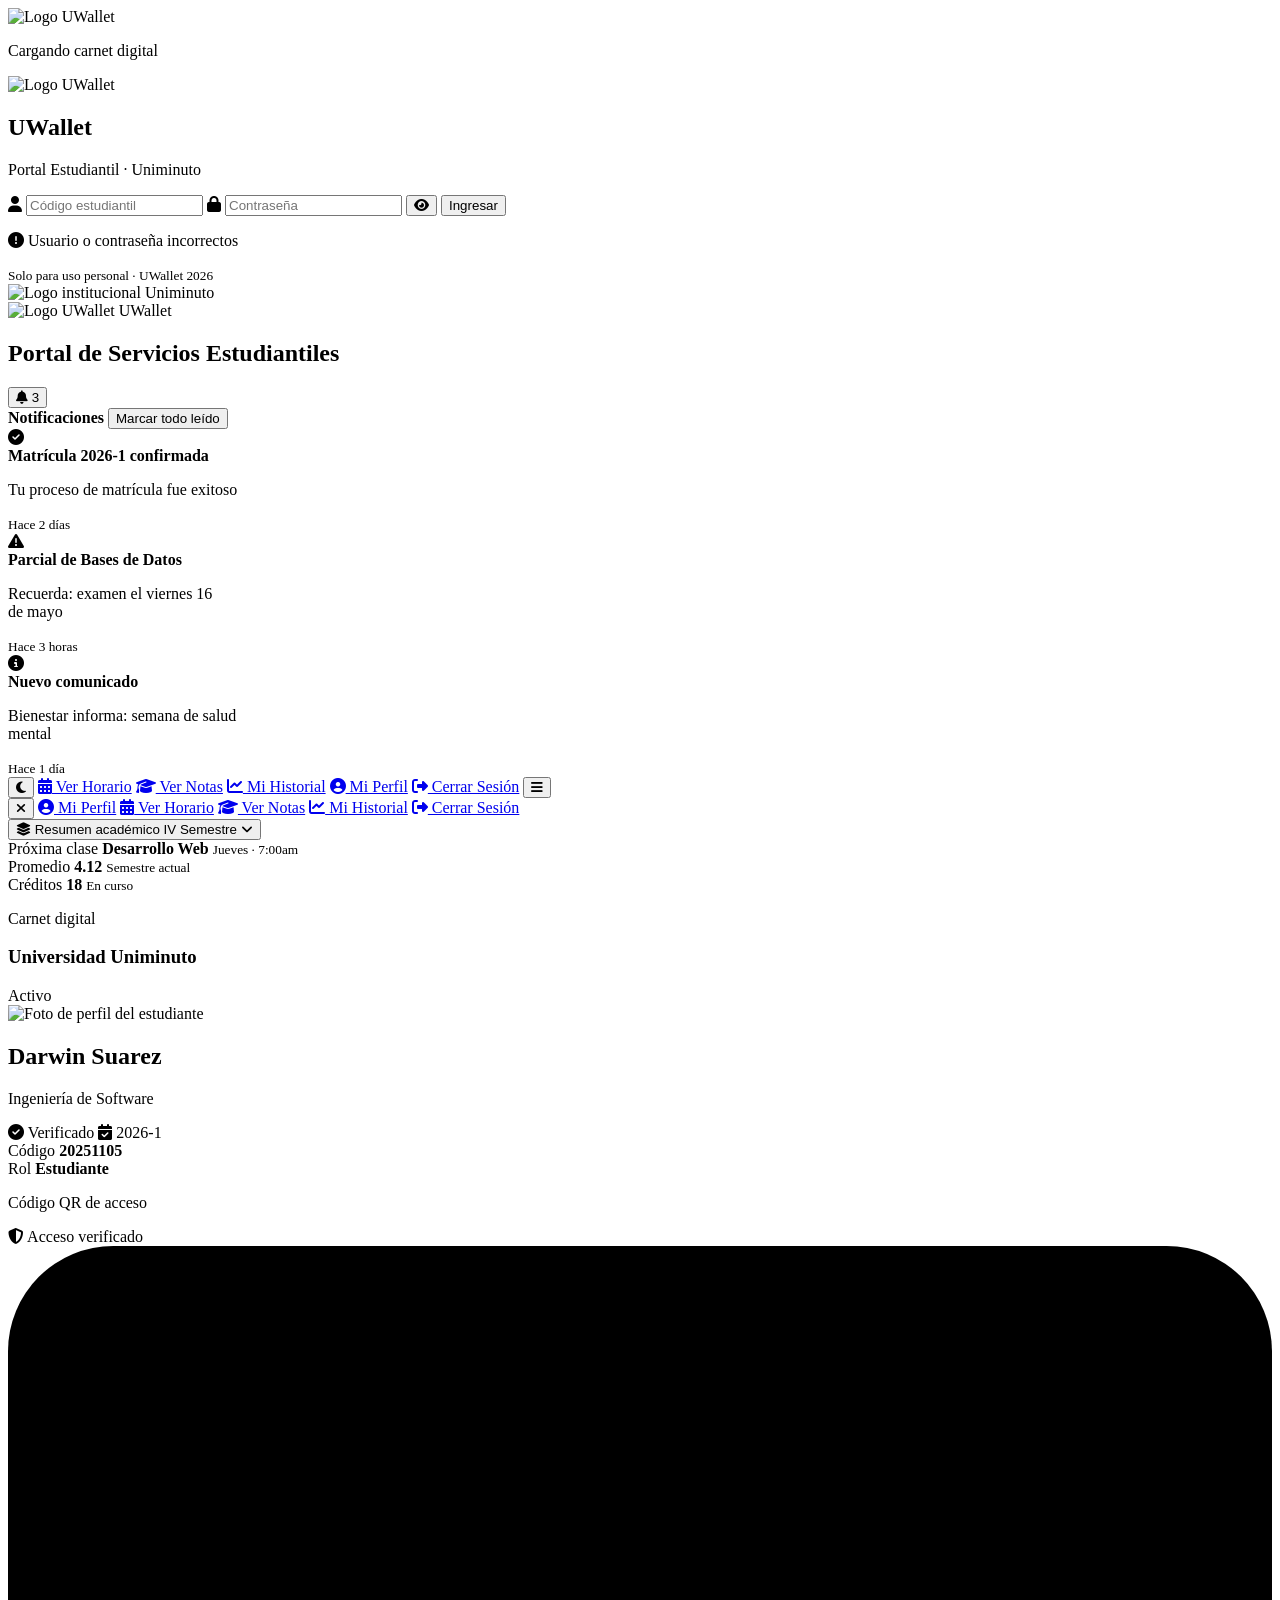
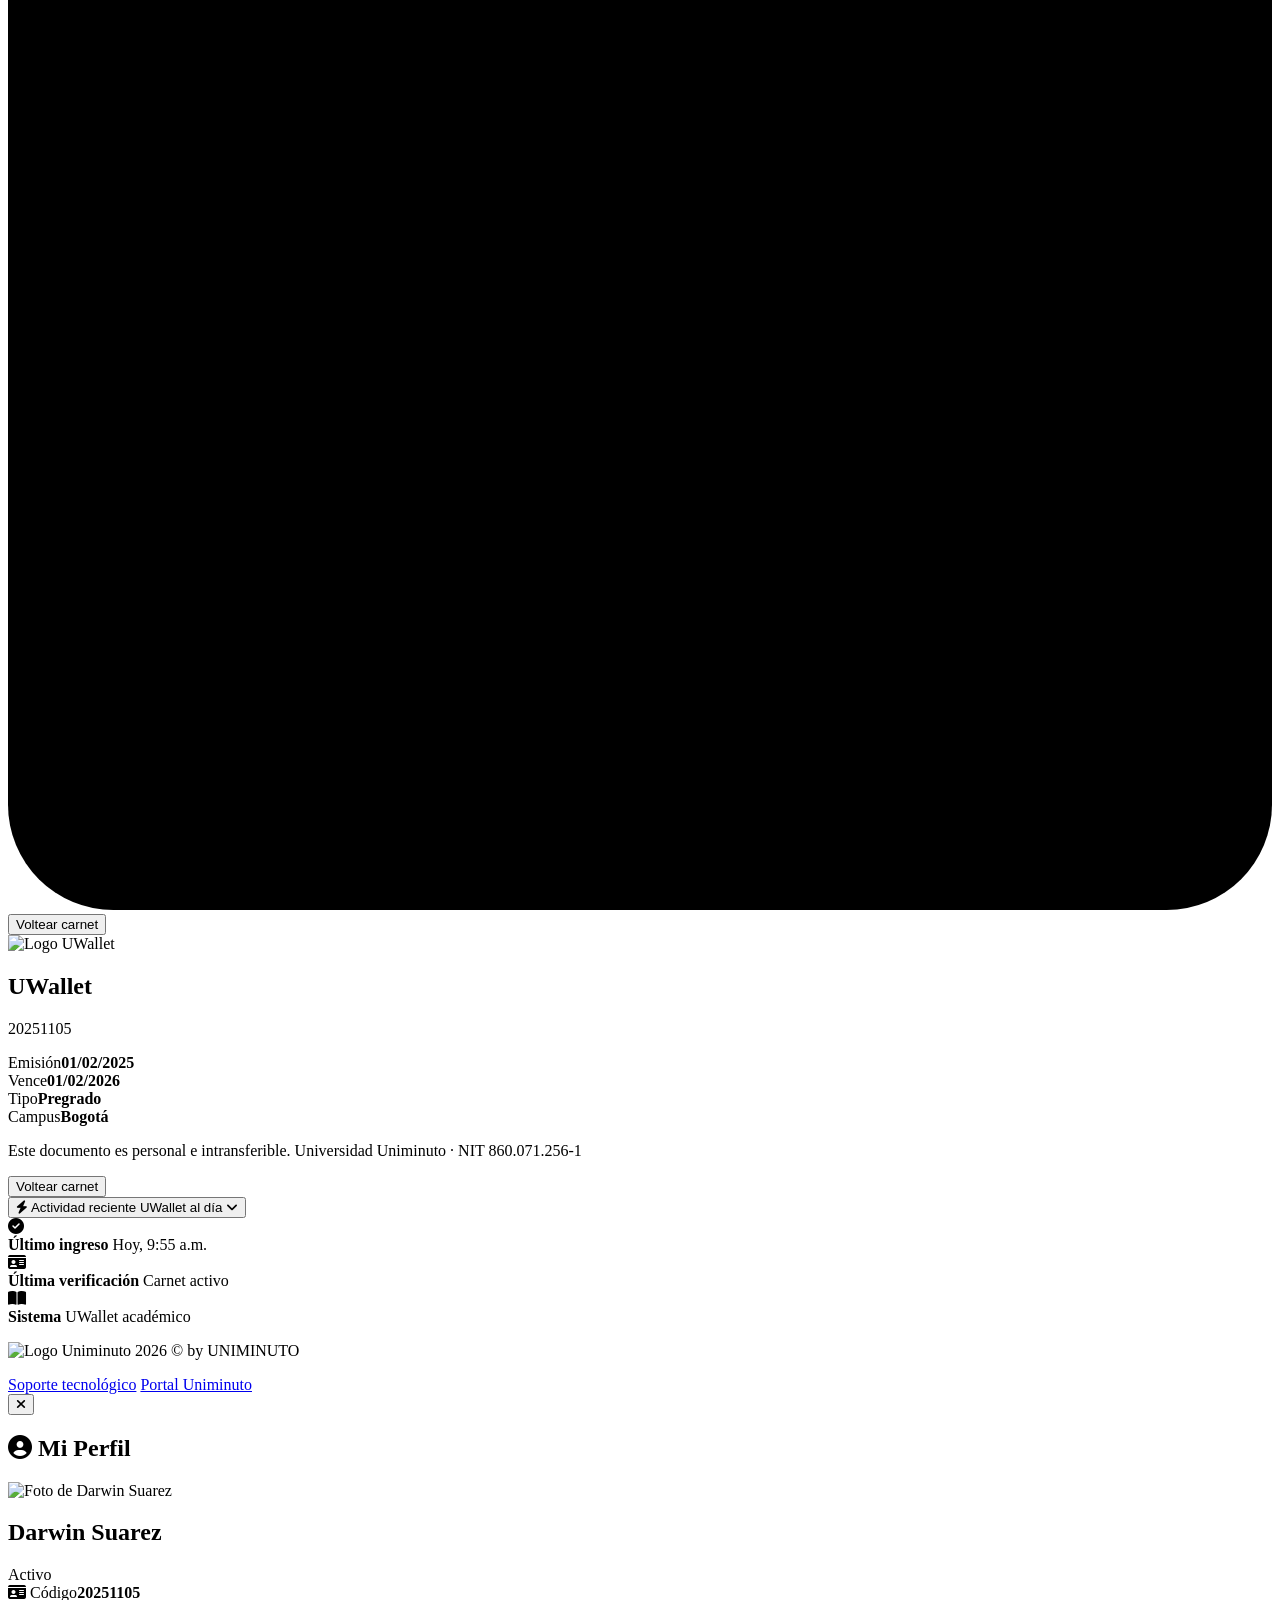
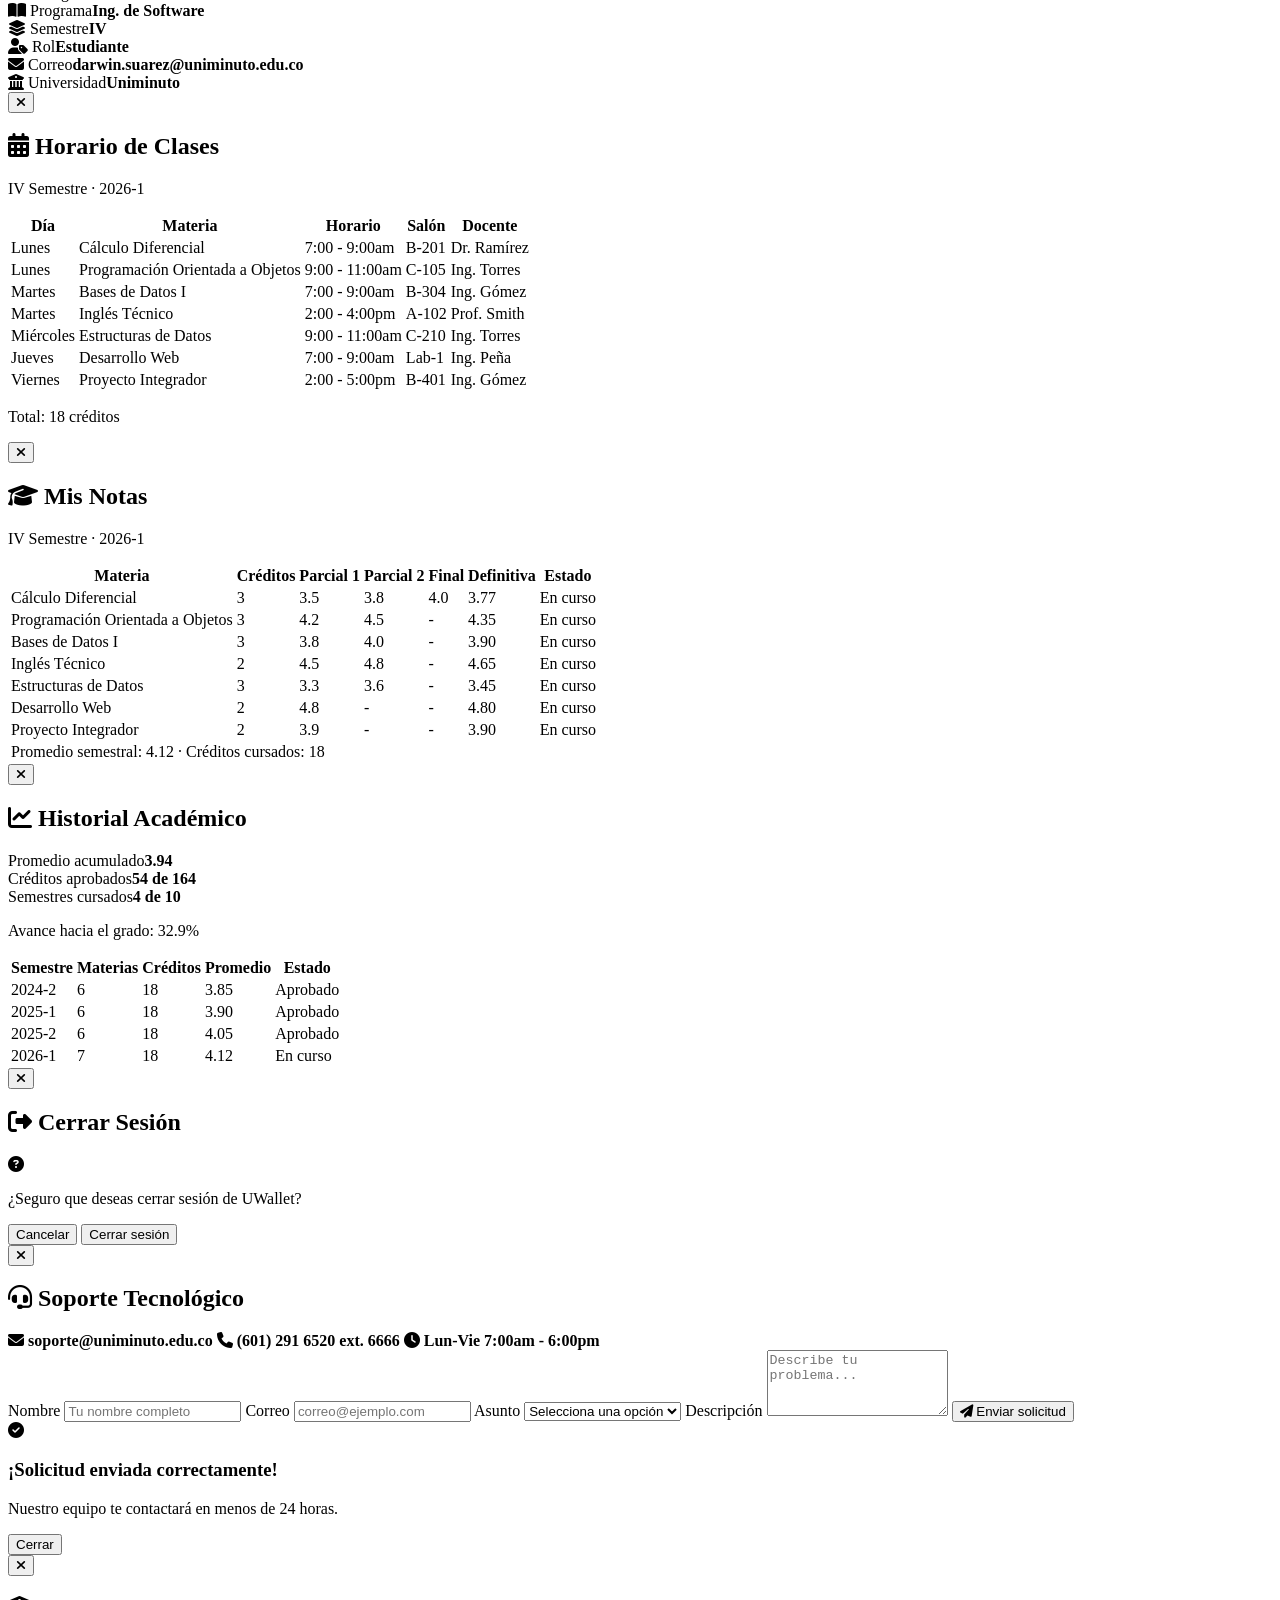
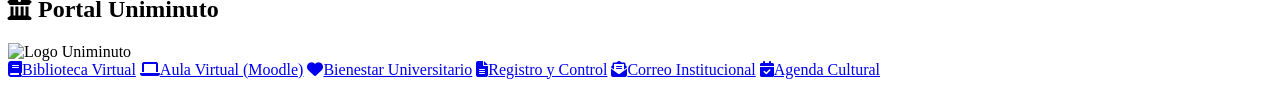
==== index.html @ 3188ff3c "Mover index.html a la raíz" ====
﻿<!DOCTYPE html>
<html lang="es">
<head>
  <meta charset="UTF-8">
  <meta name="viewport" content="width=device-width, initial-scale=1.0">
  <title>UWallet - Carnet Digital</title>

  <!-- Iconos del proyecto -->
  <link rel="stylesheet" href="https://cdnjs.cloudflare.com/ajax/libs/font-awesome/6.5.0/css/all.min.css">

  <!-- Estilos principales -->
  <link rel="stylesheet" href="style.css">
</head>
<body>
  <!-- Loader inicial -->
  <div id="loader" class="loader" aria-live="polite">
    <div class="loader__contenido">
      <img src="imagen/logo-u.svg" alt="Logo UWallet" class="loader__logo">
      <p>Cargando carnet digital</p>
      <span class="loader__linea"></span>
    </div>
  </div>

  <!-- Login -->
  <section id="login" class="login" aria-label="Inicio de sesión">
    <form id="formLogin" class="login__tarjeta">
      <div class="login__marca">
        <img src="imagen/logo-u.svg" alt="Logo UWallet">
        <h1>UWallet</h1>
        <p>Portal Estudiantil · Uniminuto</p>
      </div>

      <label class="campo-login" for="usuarioLogin">
        <i class="fa-solid fa-user" aria-hidden="true"></i>
        <input id="usuarioLogin" type="text" placeholder="Código estudiantil" autocomplete="username" inputmode="numeric" required>
      </label>

      <label class="campo-login" for="passwordLogin">
        <i class="fa-solid fa-lock" aria-hidden="true"></i>
        <input id="passwordLogin" type="password" placeholder="Contraseña" autocomplete="current-password" required>
        <button id="togglePassword" class="campo-login__toggle" type="button" aria-label="Mostrar contraseña">
          <i class="fa-solid fa-eye" aria-hidden="true"></i>
        </button>
      </label>

      <button class="boton" type="submit">Ingresar</button>

      <p id="mensajeLogin" class="login__error">
        <i class="fa-solid fa-circle-exclamation" aria-hidden="true"></i>
        Usuario o contraseña incorrectos
      </p>

      <small>Solo para uso personal · UWallet 2026</small>
    </form>
  </section>

  <!-- Header institucional -->
  <header class="header-institucional">
    <div class="header-institucional__logo">
      <img src="imagen/logo-uniminuto.svg" alt="Logo institucional Uniminuto">
    </div>

    <div class="header-institucional__contenido">
      <div class="header-app" aria-label="UWallet">
        <img src="imagen/logo-u.svg" alt="Logo UWallet">
        <span>UWallet</span>
      </div>

      <h2>Portal de Servicios Estudiantiles</h2>

      <nav class="header-institucional__nav" aria-label="Navegación principal">
        <div class="notif">
          <button id="btnNotificaciones" class="header-icono" type="button" aria-label="Ver notificaciones" aria-controls="notifDropdown" aria-expanded="false">
            <i class="fa-solid fa-bell" aria-hidden="true"></i>
            <span id="badgeNotificaciones" class="notif-badge">3</span>
          </button>

          <div id="notifDropdown" class="notif-dropdown" aria-label="Notificaciones">
            <div class="notif-dropdown__header">
              <strong>Notificaciones</strong>
              <button id="marcarLeidas" type="button">Marcar todo leído</button>
            </div>

            <div class="notif-lista">
              <article class="notif-item notif-item--exito">
                <i class="fa-solid fa-circle-check" aria-hidden="true"></i>
                <div>
                  <strong>Matrícula 2026-1 confirmada</strong>
                  <p>Tu proceso de matrícula fue exitoso</p>
                  <small>Hace 2 días</small>
                </div>
              </article>

              <article class="notif-item notif-item--alerta">
                <i class="fa-solid fa-triangle-exclamation" aria-hidden="true"></i>
                <div>
                  <strong>Parcial de Bases de Datos</strong>
                  <p>Recuerda: examen el viernes 16 <br> de mayo</p>
                  <small>Hace 3 horas</small>
                </div>
              </article>

              <article class="notif-item notif-item--info">
                <i class="fa-solid fa-circle-info" aria-hidden="true"></i>
                <div>
                  <strong>Nuevo comunicado</strong>
                  <p>Bienestar informa: semana de salud <br> mental</p>
                  <small>Hace 1 día</small>
                </div>
              </article>
            </div>
          </div>
        </div>

        <button id="toggleTema" class="header-icono" type="button" aria-label="Cambiar tema">
          <i class="fa-solid fa-moon" aria-hidden="true"></i>
        </button>

        <a href="#" class="nav-accion" data-modal="modal-horario"><i class="fa-solid fa-calendar-days"></i> Ver Horario</a>
        <a href="#" class="nav-accion" data-modal="modal-notas"><i class="fa-solid fa-graduation-cap"></i> Ver Notas</a>
        <a href="#" class="nav-accion" data-modal="modal-historial"><i class="fa-solid fa-chart-line"></i> Mi Historial</a>
        <a href="#" id="abrirPerfil"><i class="fa-solid fa-circle-user"></i> Mi Perfil</a>
        <a href="#" id="abrirLogout"><i class="fa-solid fa-right-from-bracket"></i> Cerrar Sesión</a>

        <button id="abrirDrawer" class="header-icono header-menu" type="button" aria-label="Abrir menú" aria-controls="drawer" aria-expanded="false">
          <i class="fa-solid fa-bars" aria-hidden="true"></i>
        </button>
      </nav>
    </div>
  </header>

  <!-- Menú lateral móvil -->
  <div id="drawerOverlay" class="drawer-overlay"></div>
  <aside id="drawer" class="drawer" aria-label="Menú móvil">
    <button id="cerrarDrawer" class="drawer__cerrar" type="button" aria-label="Cerrar menú">
      <i class="fa-solid fa-xmark" aria-hidden="true"></i>
    </button>
    <a href="#" id="drawerPerfil"><i class="fa-solid fa-circle-user"></i> Mi Perfil</a>
    <a href="#" class="nav-accion" data-modal="modal-horario"><i class="fa-solid fa-calendar-days"></i> Ver Horario</a>
    <a href="#" class="nav-accion" data-modal="modal-notas"><i class="fa-solid fa-graduation-cap"></i> Ver Notas</a>
    <a href="#" class="nav-accion" data-modal="modal-historial"><i class="fa-solid fa-chart-line"></i> Mi Historial</a>
    <a href="#" id="drawerLogout"><i class="fa-solid fa-right-from-bracket"></i> Cerrar Sesión</a>
  </aside>

  <!-- Contenido principal -->
  <main class="pantalla">
    <section class="portal-estudiante" aria-label="Resumen del portal estudiantil">
      <aside class="panel-estudiante panel-estudiante--izquierdo panel-estudiante--plegable" aria-label="Resumen académico" data-panel-mobile>
        <button class="panel-estudiante__toggle" type="button" aria-expanded="false" aria-controls="panelResumenContenido" data-panel-toggle>
          <span class="panel-estudiante__encabezado panel-estudiante__encabezado--compacto">
            <span class="panel-estudiante__icono"><i class="fa-solid fa-layer-group"></i></span>
            <span class="panel-estudiante__titulos">
              <span class="panel-estudiante__eyebrow">Resumen académico</span>
              <span class="panel-estudiante__title">IV Semestre</span>
            </span>
          </span>
          <span class="panel-estudiante__chevron" aria-hidden="true"><i class="fa-solid fa-angle-down"></i></span>
        </button>

        <div id="panelResumenContenido" class="panel-estudiante__contenido" data-panel-content>
          <div class="dashboard-metricas dashboard-metricas--movil">
            <article class="dashboard-card">
              <div class="dashboard-card__contenido">
                <span>Próxima clase</span>
                <strong>Desarrollo Web</strong>
                <small>Jueves · 7:00am</small>
              </div>
            </article>

            <article class="dashboard-card">
              <div class="dashboard-card__contenido">
                <span>Promedio</span>
                <strong>4.12</strong>
                <small>Semestre actual</small>
              </div>
            </article>

            <article class="dashboard-card">
              <div class="dashboard-card__contenido">
                <span>Créditos</span>
                <strong>18</strong>
                <small>En curso</small>
              </div>
            </article>
          </div>
        </div>
      </aside>

      <div class="carnet-flip">
        <div id="carnetInner" class="carnet-flip__inner">
          <!-- Frente del carnet -->
          <section class="carnet carnet--frente" aria-label="Carnet digital frente">
            <div class="carnet__encabezado">
              <div>
                <p class="carnet__etiqueta">Carnet digital</p>
                <h1>Universidad Uniminuto</h1>
              </div>
              <span class="carnet__estado">Activo</span>
            </div>

            <div class="perfil">
              <img src="imagen/fotoPerfil.jpeg" alt="Foto de perfil del estudiante" class="perfil__foto">
              <div class="perfil__datos">
                <h2 id="nombreEstudiante">Darwin Suarez</h2>
                <p id="programaEstudiante">Ingeniería de Software</p>
              </div>
            </div>

            <div class="chips-estado" aria-label="Estado del estudiante">
              <span><i class="fa-solid fa-circle-check"></i> Verificado</span>
              <span><i class="fa-solid fa-calendar-check"></i> 2026-1</span>
            </div>

            <div class="datos">
              <div class="dato">
                <span>Código</span>
                <strong id="codigoEstudiante">20251105</strong>
              </div>
              <div class="dato">
                <span>Rol</span>
                <strong>Estudiante</strong>
              </div>
            </div>

            <div class="qr">
              <div class="qr__encabezado">
                <p>Código QR de acceso</p>
                <span><i class="fa-solid fa-shield-halved"></i> Acceso verificado</span>
              </div>
              <a class="qr-link" href="validacion.html?codigo=20251105" aria-label="Abrir validación simulada del carnet">
                <svg class="qr-svg" viewBox="0 0 120 120" role="img" aria-label="Código QR de validación simulada">
                  <rect width="120" height="120" rx="10"></rect>
                  <path d="M14 14h30v30H14zM20 20v18h18V20zM76 14h30v30H76zM82 20v18h18V20zM14 76h30v30H14zM20 82v18h18V82z"></path>
                  <path d="M54 16h8v8h-8zM66 16h6v14h-6zM54 30h18v6H54zM50 44h8v12h-8zM64 44h8v8h-8zM80 52h8v10h-8zM94 52h12v8H94zM50 64h14v8H50zM70 62h8v18h-8zM84 68h22v8H84zM52 82h8v24h-8zM64 84h12v8H64zM82 84h8v22h-8zM94 84h12v8H94zM96 98h10v8H96z"></path>
                  <path d="M28 52h8v8h-8zM16 58h10v8H16zM38 62h8v8h-8zM56 56h8v6h-8zM66 54h8v6h-8zM90 36h8v8h-8zM102 36h4v8h-4z"></path>
                </svg>
              </a>
            </div>

            <button class="boton-flip" type="button" data-voltear-carnet>Voltear carnet</button>
          </section>

          <!-- Reverso del carnet -->
          <section class="carnet carnet--reverso" aria-label="Carnet digital reverso">
            <div class="reverso-marca">
              <img src="imagen/logo-u.svg" alt="Logo UWallet">
              <h2>UWallet</h2>
            </div>

            <div class="separador"></div>

            <div id="codigoBarras" class="codigo-barras" aria-hidden="true"></div>
            <p class="codigo-barras__numero">20251105</p>

            <div class="datos datos-reverso">
              <div class="dato"><span>Emisión</span><strong>01/02/2025</strong></div>
              <div class="dato"><span>Vence</span><strong>01/02/2026</strong></div>
              <div class="dato"><span>Tipo</span><strong>Pregrado</strong></div>
              <div class="dato"><span>Campus</span><strong>Bogotá</strong></div>
            </div>

            <p class="texto-legal">
              Este documento es personal e intransferible. Universidad Uniminuto · NIT 860.071.256-1
            </p>

            <button class="boton-flip" type="button" data-voltear-carnet>Voltear carnet</button>
          </section>
        </div>
      </div>

      <aside class="panel-estudiante panel-estudiante--derecho panel-estudiante--plegable" aria-label="Actividad reciente" data-panel-mobile>
        <button class="panel-estudiante__toggle" type="button" aria-expanded="false" aria-controls="panelActividadContenido" data-panel-toggle>
          <span class="panel-estudiante__encabezado panel-estudiante__encabezado--compacto">
            <span class="panel-estudiante__icono"><i class="fa-solid fa-bolt"></i></span>
            <span class="panel-estudiante__titulos">
              <span class="panel-estudiante__eyebrow">Actividad reciente</span>
              <span class="panel-estudiante__title">UWallet al día</span>
            </span>
          </span>
          <span class="panel-estudiante__chevron" aria-hidden="true"><i class="fa-solid fa-angle-down"></i></span>
        </button>

        <div id="panelActividadContenido" class="panel-estudiante__contenido" data-panel-content>
          <div class="actividad-lista actividad-lista--movil">
            <article class="actividad-item">
              <i class="fa-solid fa-circle-check"></i>
              <div class="actividad-item__contenido">
                <strong>Último ingreso</strong>
                <span>Hoy, 9:55 a.m.</span>
              </div>
            </article>

            <article class="actividad-item">
              <i class="fa-solid fa-id-card"></i>
              <div class="actividad-item__contenido">
                <strong>Última verificación</strong>
                <span>Carnet activo</span>
              </div>
            </article>

            <article class="actividad-item">
              <i class="fa-solid fa-book-open"></i>
              <div class="actividad-item__contenido">
                <strong>Sistema</strong>
                <span>UWallet académico</span>
              </div>
            </article>
          </div>
        </div>
      </aside>
    </section>
  </main>

  <!-- Footer institucional -->
  <footer class="footer-institucional">
    <div class="footer-institucional__contenido">
      <p class="footer-marca">
        <img src="imagen/logo-uniminuto.svg" alt="Logo Uniminuto">
        <span>2026 &copy; by UNIMINUTO</span>
      </p>

      <nav class="footer-institucional__enlaces" aria-label="Enlaces institucionales">
        <a href="#" id="abrirSoporte">Soporte tecnológico</a>
        <a href="#" id="abrirPortal">Portal Uniminuto</a>
      </nav>
    </div>
  </footer>

  <!-- Overlay único para modales -->
  <div id="overlay" class="overlay"></div>

  <!-- Modales -->
  <section id="modal-perfil" class="modal">
    <button class="modal__cerrar" type="button" data-cerrar-modal><i class="fa-solid fa-xmark"></i></button>
    <h2 class="modal__titulo"><i class="fa-solid fa-circle-user"></i> Mi Perfil</h2>

    <div class="perfil-modal-final">
      <img src="imagen/fotoPerfil.jpeg" alt="Foto de Darwin Suarez">
      <h2>Darwin Suarez</h2>
      <span class="carnet__estado">Activo</span>
    </div>

    <div class="separador"></div>

    <div class="perfil-grid">
      <div class="dato"><span><i class="fa-solid fa-id-card"></i> Código</span><strong>20251105</strong></div>
      <div class="dato"><span><i class="fa-solid fa-book-open"></i> Programa</span><strong>Ing. de Software</strong></div>
      <div class="dato"><span><i class="fa-solid fa-layer-group"></i> Semestre</span><strong>IV</strong></div>
      <div class="dato"><span><i class="fa-solid fa-user-tag"></i> Rol</span><strong>Estudiante</strong></div>
      <div class="dato dato--ancho"><span><i class="fa-solid fa-envelope"></i> Correo</span><strong>darwin.suarez@uniminuto.edu.co</strong></div>
      <div class="dato dato--ancho"><span><i class="fa-solid fa-building-columns"></i> Universidad</span><strong>Uniminuto</strong></div>
    </div>
  </section>

  <section id="modal-horario" class="modal modal--grande">
    <button class="modal__cerrar" type="button" data-cerrar-modal><i class="fa-solid fa-xmark"></i></button>
    <h2 class="modal__titulo"><i class="fa-solid fa-calendar-days"></i> Horario de Clases</h2>
    <p class="modal-subtitulo">IV Semestre · 2026-1</p>

    <div class="tabla-responsive">
      <table class="tabla-portal">
        <thead>
          <tr><th>Día</th><th>Materia</th><th>Horario</th><th>Salón</th><th>Docente</th></tr>
        </thead>
        <tbody>
          <tr><td>Lunes</td><td>Cálculo Diferencial</td><td>7:00 - 9:00am</td><td>B-201</td><td>Dr. Ramírez</td></tr>
          <tr><td>Lunes</td><td>Programación Orientada a Objetos</td><td>9:00 - 11:00am</td><td>C-105</td><td>Ing. Torres</td></tr>
          <tr><td>Martes</td><td>Bases de Datos I</td><td>7:00 - 9:00am</td><td>B-304</td><td>Ing. Gómez</td></tr>
          <tr><td>Martes</td><td>Inglés Técnico</td><td>2:00 - 4:00pm</td><td>A-102</td><td>Prof. Smith</td></tr>
          <tr><td>Miércoles</td><td>Estructuras de Datos</td><td>9:00 - 11:00am</td><td>C-210</td><td>Ing. Torres</td></tr>
          <tr><td>Jueves</td><td>Desarrollo Web</td><td>7:00 - 9:00am</td><td>Lab-1</td><td>Ing. Peña</td></tr>
          <tr><td>Viernes</td><td>Proyecto Integrador</td><td>2:00 - 5:00pm</td><td>B-401</td><td>Ing. Gómez</td></tr>
        </tbody>
      </table>
    </div>

    <p class="total-creditos">Total: 18 créditos</p>
  </section>

  <section id="modal-notas" class="modal modal--grande">
    <button class="modal__cerrar" type="button" data-cerrar-modal><i class="fa-solid fa-xmark"></i></button>
    <h2 class="modal__titulo"><i class="fa-solid fa-graduation-cap"></i> Mis Notas</h2>
    <p class="modal-subtitulo">IV Semestre · 2026-1</p>

    <div class="tabla-responsive">
      <table class="tabla-portal tabla -notas">
        <thead>
          <tr><th>Materia</th><th>Créditos</th><th>Parcial 1</th><th>Parcial 2</th><th>Final</th><th>Definitiva</th><th>Estado</th></tr>
        </thead>
        <tbody>
          <tr><td>Cálculo Diferencial</td><td>3</td><td class="nota">3.5</td><td class="nota">3.8</td><td class="nota">4.0</td><td class="nota">3.77</td><td><span class="estado estado--en-curso">En curso</span></td></tr>
          <tr><td>Programación Orientada a Objetos</td><td>3</td><td class="nota">4.2</td><td class="nota">4.5</td><td>-</td><td class="nota">4.35</td><td><span class="estado estado--en-curso">En curso</span></td></tr>
          <tr><td>Bases de Datos I</td><td>3</td><td class="nota">3.8</td><td class="nota">4.0</td><td>-</td><td class="nota">3.90</td><td><span class="estado estado--en-curso">En curso</span></td></tr>
          <tr><td>Inglés Técnico</td><td>2</td><td class="nota">4.5</td><td class="nota">4.8</td><td>-</td><td class="nota">4.65</td><td><span class="estado estado--en-curso">En curso</span></td></tr>
          <tr><td>Estructuras de Datos</td><td>3</td><td class="nota">3.3</td><td class="nota">3.6</td><td>-</td><td class="nota">3.45</td><td><span class="estado estado--en-curso">En curso</span></td></tr>
          <tr><td>Desarrollo Web</td><td>2</td><td class="nota">4.8</td><td>-</td><td>-</td><td class="nota">4.80</td><td><span class="estado estado--en-curso">En curso</span></td></tr>
          <tr><td>Proyecto Integrador</td><td>2</td><td class="nota">3.9</td><td>-</td><td>-</td><td class="nota">3.90</td><td><span class="estado estado--en-curso">En curso</span></td></tr>
        </tbody>
        <tfoot>
          <tr><td colspan="7">Promedio semestral: 4.12 · Créditos cursados: 18</td></tr>
        </tfoot>
      </table>
    </div>
  </section>

  <section id="modal-historial" class="modal modal--grande">
    <button class="modal__cerrar" type="button" data-cerrar-modal><i class="fa-solid fa-xmark"></i></button>
    <h2 class="modal__titulo"><i class="fa-solid fa-chart-line"></i> Historial Académico</h2>

    <div class="metricas-historial">
      <div class="dato"><span>Promedio acumulado</span><strong>3.94</strong></div>
      <div class="dato"><span>Créditos aprobados</span><strong>54 de 164</strong></div>
      <div class="dato"><span>Semestres cursados</span><strong>4 de 10</strong></div>
    </div>

    <div class="avance">
      <p>Avance hacia el grado: 32.9%</p>
      <div class="avance__barra"><span id="barraAvance"></span></div>
    </div>

    <div class="tabla-responsive">
      <table class="tabla-portal">
        <thead>
          <tr><th>Semestre</th><th>Materias</th><th>Créditos</th><th>Promedio</th><th>Estado</th></tr>
        </thead>
        <tbody>
          <tr><td>2024-2</td><td>6</td><td>18</td><td>3.85</td><td><span class="estado estado--aprobado">Aprobado</span></td></tr>
          <tr><td>2025-1</td><td>6</td><td>18</td><td>3.90</td><td><span class="estado estado--aprobado">Aprobado</span></td></tr>
          <tr><td>2025-2</td><td>6</td><td>18</td><td>4.05</td><td><span class="estado estado--aprobado">Aprobado</span></td></tr>
          <tr><td>2026-1</td><td>7</td><td>18</td><td>4.12</td><td><span class="estado estado--en-curso">En curso</span></td></tr>
        </tbody>
      </table>
    </div>
  </section>

  <section id="modal-logout" class="modal modal--pequeno">
    <button class="modal__cerrar" type="button" data-cerrar-modal><i class="fa-solid fa-xmark"></i></button>
    <h2 class="modal__titulo"><i class="fa-solid fa-right-from-bracket"></i> Cerrar Sesión</h2>
    <div class="logout-confirmacion">
      <i class="fa-solid fa-circle-question"></i>
      <p>¿Seguro que deseas cerrar sesión de UWallet?</p>
    </div>
    <div class="acciones-modal">
      <button class="boton-outline" type="button" data-cerrar-modal>Cancelar</button>
      <button id="confirmarLogout" class="boton" type="button">Cerrar sesión</button>
    </div>
  </section>

  <section id="modal-soporte" class="modal">
    <button class="modal__cerrar" type="button" data-cerrar-modal><i class="fa-solid fa-xmark"></i></button>
    <h2 class="modal__titulo"><i class="fa-solid fa-headset"></i> Soporte Tecnológico</h2>

    <div class="dato contacto-soporte">
      <strong><i class="fa-solid fa-envelope"></i> soporte@uniminuto.edu.co</strong>
      <strong><i class="fa-solid fa-phone"></i> (601) 291 6520 ext. 6666</strong>
      <strong><i class="fa-solid fa-clock"></i> Lun-Vie 7:00am - 6:00pm</strong>
    </div>

    <div class="separador"></div>

    <form id="formSoporte" class="formulario-soporte">
      <label>Nombre <input type="text" name="nombre" placeholder="Tu nombre completo"></label>
      <label>Correo <input type="email" name="correo" placeholder="correo@ejemplo.com"></label>
      <label>
        Asunto
        <select name="asunto">
          <option value="">Selecciona una opción</option>
          <option>Problema técnico</option>
          <option>Acceso al sistema</option>
          <option>Carnet digital</option>
          <option>Otro</option>
        </select>
      </label>
      <label>Descripción <textarea name="descripcion" rows="4" placeholder="Describe tu problema..."></textarea></label>
      <button class="boton" type="submit"><i class="fa-solid fa-paper-plane"></i> Enviar solicitud</button>
    </form>

    <div id="soporteExito" class="soporte-exito">
      <i class="fa-solid fa-circle-check"></i>
      <h3>¡Solicitud enviada correctamente!</h3>
      <p>Nuestro equipo te contactará en menos de 24 horas.</p>
      <button class="boton" type="button" data-cerrar-modal>Cerrar</button>
    </div>
  </section>

  <section id="modal-portal" class="modal">
    <button class="modal__cerrar" type="button" data-cerrar-modal><i class="fa-solid fa-xmark"></i></button>
    <h2 class="modal__titulo"><i class="fa-solid fa-building-columns"></i> Portal Uniminuto</h2>

    <div class="portal-logo">
      <img src="imagen/logo-uniminuto.svg" alt="Logo Uniminuto">
    </div>

    <div class="separador"></div>

    <div class="portal-accesos">
      <a href="#"><i class="fa-solid fa-book"></i><span>Biblioteca Virtual</span></a>
      <a href="#"><i class="fa-solid fa-laptop"></i><span>Aula Virtual (Moodle)</span></a>
      <a href="#"><i class="fa-solid fa-heart"></i><span>Bienestar Universitario</span></a>
      <a href="#"><i class="fa-solid fa-file-lines"></i><span>Registro y Control</span></a>
      <a href="#"><i class="fa-solid fa-envelope-open-text"></i><span>Correo Institucional</span></a>
      <a href="#"><i class="fa-solid fa-calendar-check"></i><span>Agenda Cultural</span></a>
    </div>
  </section>

  <script src="script.js" defer></script>
</body>
</html>
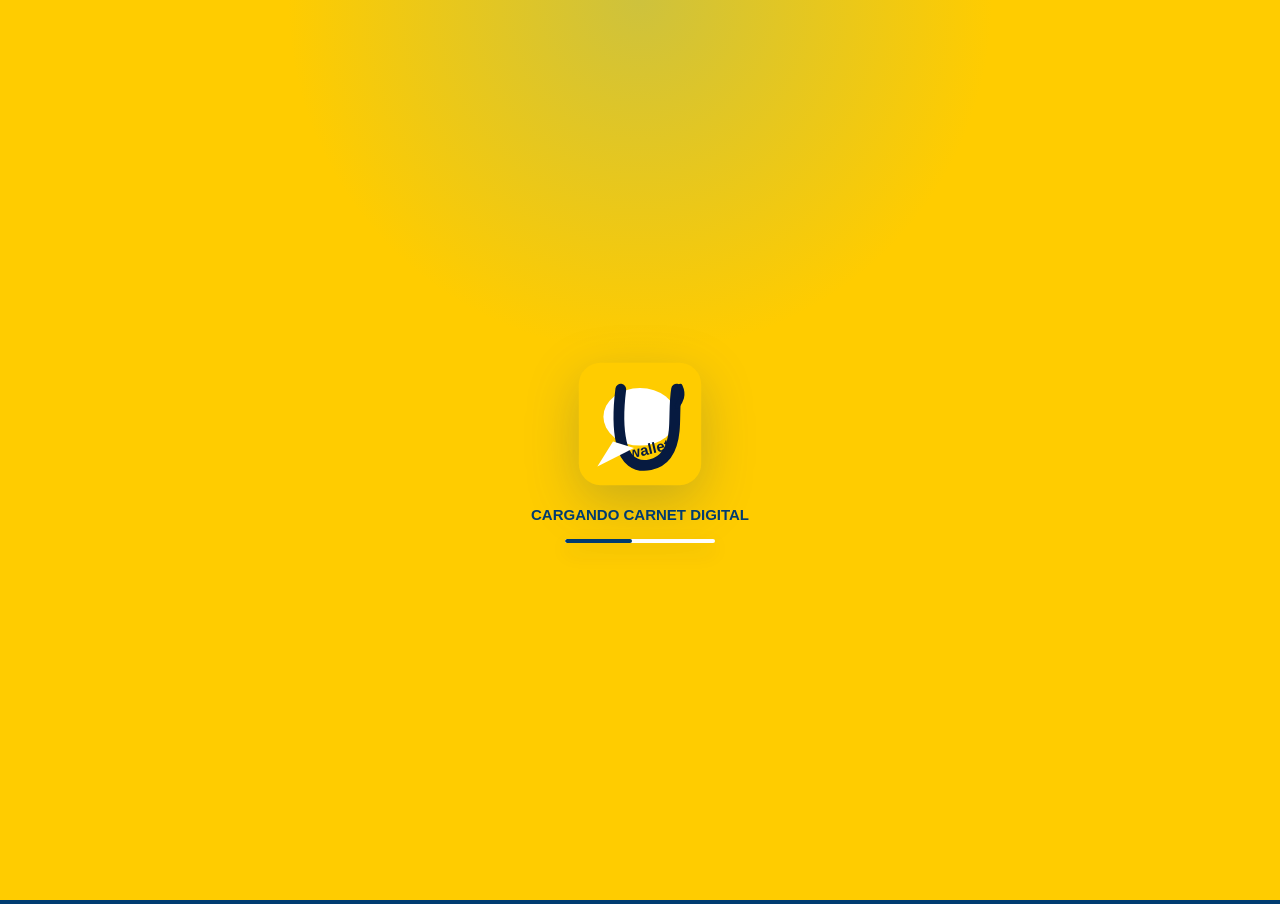
==== commit b32c8b83: "Conectar proyecto local carnet digital" ====
--- a/index.html
+++ b/index.html
@@ -227,13 +227,8 @@
                 <p>Código QR de acceso</p>
                 <span><i class="fa-solid fa-shield-halved"></i> Acceso verificado</span>
               </div>
-              <a class="qr-link" href="validacion.html?codigo=20251105" aria-label="Abrir validación simulada del carnet">
-                <svg class="qr-svg" viewBox="0 0 120 120" role="img" aria-label="Código QR de validación simulada">
-                  <rect width="120" height="120" rx="10"></rect>
-                  <path d="M14 14h30v30H14zM20 20v18h18V20zM76 14h30v30H76zM82 20v18h18V20zM14 76h30v30H14zM20 82v18h18V82z"></path>
-                  <path d="M54 16h8v8h-8zM66 16h6v14h-6zM54 30h18v6H54zM50 44h8v12h-8zM64 44h8v8h-8zM80 52h8v10h-8zM94 52h12v8H94zM50 64h14v8H50zM70 62h8v18h-8zM84 68h22v8H84zM52 82h8v24h-8zM64 84h12v8H64zM82 84h8v22h-8zM94 84h12v8H94zM96 98h10v8H96z"></path>
-                  <path d="M28 52h8v8h-8zM16 58h10v8H16zM38 62h8v8h-8zM56 56h8v6h-8zM66 54h8v6h-8zM90 36h8v8h-8zM102 36h4v8h-4z"></path>
-                </svg>
+              <a id="qrValidacionLink" class="qr-link" href="validacion.html?codigo=20251105" aria-label="Abrir validación simulada del carnet">
+                <img id="qrValidacion" class="qr-image" src="https://api.qrserver.com/v1/create-qr-code/?size=180x180&data=validacion.html%3Fcodigo%3D20251105" alt="QR de validación del carnet">
               </a>
             </div>
 
@@ -507,4 +502,3 @@
 </body>
 </html>
 
-
--- a/style.css
+++ b/style.css
@@ -0,0 +1,2679 @@
+﻿/*
+  UWallet - Hoja de estilos principal
+  Estructura:
+  1. Variables y base
+  2. Animaciones
+  3. Loader y login
+  4. Header, navegacion y drawer
+  5. Carnet digital
+  6. Modales y tablas
+  7. Footer
+  8. Modo oscuro
+  9. Responsive
+*/
+
+/* 1. Variables y base */
+:root {
+  --azul-principal: #003C71;
+  --azul-secundario: #005AA7;
+  --azul-claro: #4DA8DA;
+  --fondo: #FFCC00;
+  --blanco: #FFFFFF;
+  --texto: #333333;
+  --gris-suave: #D9E2EC;
+
+  --color-bg: var(--fondo);
+  --color-card: var(--blanco);
+  --color-text: var(--texto);
+  --color-border: var(--gris-suave);
+  --sombra-azul: 0 24px 60px rgba(0, 60, 113, 0.22);
+}
+
+* {
+  box-sizing: border-box;
+  margin: 0;
+  padding: 0;
+}
+
+html {
+  font-size: 16px;
+}
+
+body {
+  min-height: 100vh;
+  display: flex;
+  flex-direction: column;
+  overflow-x: hidden;
+  color: var(--color-text);
+  font-family: "Segoe UI", Arial, Helvetica, sans-serif;
+  background:
+    radial-gradient(circle at top left, rgba(77, 168, 218, 0.28), transparent 30%),
+    linear-gradient(135deg, var(--color-bg) 0%, var(--fondo) 200%);
+}
+
+img {
+  max-width: 100%;
+}
+
+a {
+  color: inherit;
+}
+
+button,
+input,
+select,
+textarea {
+  font: inherit;
+}
+
+/* 2. Animaciones */
+@keyframes aparecer {
+  from {
+    opacity: 0;
+    transform: translateY(18px);
+  }
+  to {
+    opacity: 1;
+    transform: translateY(0);
+  }
+}
+
+@keyframes flotarSuave {
+  0%,
+  100% {
+    transform: translateY(0);
+  }
+  50% {
+    transform: translateY(-5px);
+  }
+}
+
+@keyframes loaderEntrada {
+  from {
+    opacity: 0;
+    transform: translateY(12px);
+  }
+  to {
+    opacity: 1;
+    transform: translateY(0);
+  }
+}
+
+@keyframes loaderFlotar {
+  0%,
+  100% {
+    transform: translateY(0);
+  }
+  50% {
+    transform: translateY(-6px);
+  }
+}
+
+@keyframes loaderLinea {
+  0% {
+    transform: translateX(-120%);
+  }
+  100% {
+    transform: translateX(240%);
+  }
+}
+
+@keyframes shake {
+  0%,
+  100% {
+    transform: translateX(0);
+  }
+  25% {
+    transform: translateX(-6px);
+  }
+  75% {
+    transform: translateX(6px);
+  }
+}
+
+/* 3. Loader y login */
+.loader,
+.login {
+  position: fixed;
+  inset: 0;
+  display: flex;
+  align-items: center;
+  justify-content: center;
+  padding: 24px;
+  background:
+    radial-gradient(circle at top, rgba(77, 168, 218, 0.28), transparent 32%),
+    linear-gradient(135deg, var(--fondo) 0%, var(--fondo) 100%);
+  transition: opacity 0.7s ease, visibility 0.7s ease;
+}
+
+.loader {
+  z-index: 999;
+  opacity: 1;
+  visibility: visible;
+}
+
+.loader--oculto {
+  opacity: 0;
+  visibility: hidden;
+  pointer-events: none;
+}
+
+.loader__contenido {
+  display: flex;
+  flex-direction: column;
+  align-items: center;
+  gap: 16px;
+  animation: loaderEntrada 0.8s ease;
+}
+
+.loader__logo {
+  width: 132px;
+  filter: drop-shadow(0 16px 26px rgba(0, 60, 113, 0.22));
+  animation: loaderFlotar 2.4s ease-in-out infinite, flotarSuave 5s ease-in-out infinite;
+}
+
+.loader p {
+  color: var(--azul-principal);
+  font-size: 15px;
+  font-weight: 800;
+  text-transform: uppercase;
+}
+
+.loader__linea {
+  width: 150px;
+  height: 4px;
+  overflow: hidden;
+  border-radius: 999px;
+  background-color: var(--blanco);
+  box-shadow: 0 8px 20px rgba(0, 60, 113, 0.16);
+}
+
+.loader__linea::before {
+  content: "";
+  display: block;
+  width: 45%;
+  height: 100%;
+  border-radius: inherit;
+  background-color: var(--azul-principal);
+  animation: loaderLinea 1.2s ease-in-out infinite;
+}
+
+.login {
+  z-index: 1000;
+  opacity: 0;
+  visibility: hidden;
+}
+
+.login--activo {
+  opacity: 1;
+  visibility: visible;
+}
+
+.login--oculto,
+body.portal-activo .login {
+  opacity: 0;
+  visibility: hidden;
+  pointer-events: none;
+}
+
+.login__tarjeta {
+  position: relative;
+  width: 100%;
+  max-width: 380px;
+  overflow: hidden;
+  padding: 28px;
+  border-radius: 28px;
+  background-color: var(--color-card);
+  box-shadow: var(--sombra-azul);
+  animation: aparecer 0.7s ease;
+}
+
+.login__tarjeta::before,
+.carnet::before,
+.modal::before {
+  content: "";
+  position: absolute;
+  top: 0;
+  left: 0;
+  width: 100%;
+  height: 8px;
+  background: linear-gradient(90deg, var(--azul-principal), var(--azul-secundario), var(--azul-claro));
+}
+
+.login__marca {
+  display: flex;
+  flex-direction: column;
+  align-items: center;
+  gap: 6px;
+  margin-bottom: 24px;
+  text-align: center;
+}
+
+.login__marca img {
+  width: 80px;
+  animation: flotarSuave 5s ease-in-out infinite;
+}
+
+.login__marca h1 {
+  color: var(--azul-principal);
+  font-size: 30px;
+  line-height: 1;
+}
+
+.login__marca p,
+.login__tarjeta small {
+  color: var(--color-text);
+  font-size: 13px;
+}
+
+.login__tarjeta small {
+  display: block;
+  margin-top: 18px;
+  text-align: center;
+}
+
+.campo-login {
+  position: relative;
+  display: flex;
+  align-items: center;
+  margin-bottom: 14px;
+}
+
+.campo-login > i {
+  position: absolute;
+  left: 14px;
+  color: var(--azul-secundario);
+}
+
+.campo-login input {
+  width: 100%;
+  min-height: 48px;
+  padding: 14px 44px;
+  border: 1px solid var(--color-border);
+  border-radius: 16px;
+  outline: none;
+  color: var(--color-text);
+  background-color: var(--color-card);
+  transition: border-color 0.2s ease, box-shadow 0.2s ease;
+}
+
+.campo-login input:focus {
+  border-color: var(--azul-claro);
+  box-shadow: 0 0 0 4px rgba(77, 168, 218, 0.18);
+}
+
+.campo-login__toggle {
+  position: absolute;
+  right: 10px;
+  width: 34px;
+  height: 34px;
+  border: 0;
+  border-radius: 50%;
+  color: var(--azul-principal);
+  background-color: transparent;
+  cursor: pointer;
+}
+
+.login__error {
+  display: none;
+  align-items: center;
+  justify-content: center;
+  gap: 8px;
+  margin-top: 12px;
+  color: #dc2626;
+  font-size: 13px;
+  font-weight: 800;
+}
+
+.login__error--visible {
+  display: flex;
+  animation: shake 0.35s ease;
+}
+
+/* 4. Header, navegacion y drawer */
+.header-institucional {
+  width: 100%;
+  min-height: 56px;
+  display: grid;
+  grid-template-columns: auto minmax(0, 1fr);
+  align-items: stretch;
+  background-color: var(--azul-principal);
+  border-bottom: 2px solid var(--fondo);
+  box-shadow: 0 10px 28px rgba(0, 60, 113, 0.18);
+  animation: aparecer 0.7s ease;
+}
+
+.header-institucional__logo {
+  width: clamp(160px, 15vw, 210px);
+  min-height: 56px;
+  flex: 0 0 auto;
+  display: flex;
+  align-items: center;
+  justify-content: center;
+  padding: 8px 16px;
+  background-color: var(--blanco);
+}
+
+.header-institucional__logo img {
+  width: 100%;
+  max-width: 130px;
+}
+
+.header-institucional__contenido {
+  flex: 1;
+  min-width: 0;
+  display: grid;
+  grid-template-columns: auto minmax(320px, 1fr) auto;
+  align-items: center;
+  justify-content: stretch;
+  gap: clamp(14px, 2vw, 28px);
+  padding: 10px clamp(18px, 2.4vw, 32px);
+}
+
+.header-app,
+.header-institucional__nav,
+.header-institucional__nav a,
+.drawer a,
+.drawer__cerrar {
+  display: flex;
+  align-items: center;
+}
+
+.header-app {
+  flex: 0 0 auto;
+  gap: 8px;
+  min-width: max-content;
+}
+
+.header-app img {
+  height: 28px;
+  width: auto;
+}
+
+.header-app span {
+  color: var(--fondo);
+  font-size: 18px;
+  font-weight: 800;
+}
+
+.header-institucional h2 {
+  min-width: 0;
+  margin: 0;
+  color: var(--blanco);
+  font-size: clamp(14px, 1.4vw, 18px);
+  font-weight: 800;
+  line-height: 1.2;
+  text-align: center;
+  text-transform: uppercase;
+  white-space: normal;
+  overflow: visible;
+  text-overflow: unset;
+}
+
+.header-institucional__nav {
+  flex: 0 0 auto;
+  justify-content: flex-end;
+  gap: clamp(0.55rem, 0.8vw, 0.85rem);
+  margin-left: auto;
+}
+
+.header-institucional__nav a {
+  gap: 7px;
+  min-height: 2.35rem;
+  flex: 0 0 auto;
+  color: var(--blanco);
+  font-size: 14px;
+  font-weight: 700;
+  padding-inline: 0.18rem;
+  text-decoration: none;
+  transition: color 0.2s ease, filter 0.2s ease, transform 0.2s ease;
+}
+
+.header-institucional__nav a:hover {
+  color: var(--azul-claro);
+  filter: drop-shadow(0 8px 14px rgba(255, 255, 255, 0.18));
+  transform: translateY(-2px);
+}
+
+.header-institucional__nav .nav-accion {
+  gap: 0.5rem;
+  padding: 0.5rem 0.85rem;
+  border: 1px solid rgba(255, 255, 255, 0.24);
+  border-radius: 999px;
+  color: var(--blanco);
+  background-color: var(--azul-secundario);
+  box-shadow: 0 8px 18px rgba(0, 60, 113, 0.18);
+  font-size: 0.82rem;
+  font-weight: 800;
+  transition: background-color 0.25s ease, box-shadow 0.25s ease, transform 0.25s ease;
+}
+
+.header-institucional__nav .nav-accion:hover {
+  color: var(--blanco);
+  background-color: var(--azul-claro);
+  box-shadow: 0 10px 24px rgba(0, 60, 113, 0.24);
+}
+
+.header-icono {
+  position: relative;
+  width: 36px;
+  height: 36px;
+  display: inline-flex;
+  align-items: center;
+  justify-content: center;
+  border: 0;
+  border-radius: 50%;
+  color: var(--blanco);
+  background-color: transparent;
+  cursor: pointer;
+  transition: background-color 0.2s ease, transform 0.2s ease;
+}
+
+.header-icono i,
+#btnNotificaciones > i,
+#toggleTema > i {
+  color: var(--blanco);
+}
+
+.header-icono:hover {
+  background-color: rgba(255, 255, 255, 0.12);
+  transform: translateY(-2px);
+}
+
+.header-menu {
+  display: none;
+}
+
+.notif {
+  position: relative;
+}
+
+.notif-badge {
+  position: absolute;
+  top: 2px;
+  right: 2px;
+  min-width: 17px;
+  height: 17px;
+  border-radius: 999px;
+  color: var(--azul-principal);
+  background-color: var(--fondo);
+  font-size: 11px;
+  font-weight: 900;
+  line-height: 17px;
+  text-align: center;
+  transition: opacity 0.2s ease, transform 0.2s ease;
+}
+
+.notif-badge--oculto {
+  opacity: 0;
+  transform: scale(0.4);
+}
+
+.notif-dropdown {
+  position: absolute;
+  top: calc(100% + 12px);
+  right: 0;
+  z-index: 450;
+  display: none;
+  width: 300px;
+  max-height: min(26rem, 78vh);
+  overflow-y: auto;
+  padding: 16px;
+  border-radius: 20px;
+  background-color: var(--color-card);
+  box-shadow: 0 16px 40px rgba(0, 60, 113, 0.18);
+  animation: aparecer 0.3s ease;
+}
+
+.notif-dropdown--activo {
+  display: block;
+}
+
+.notif-dropdown__header {
+  display: flex;
+  align-items: center;
+  justify-content: space-between;
+  gap: 12px;
+  margin-bottom: 12px;
+}
+
+.notif-dropdown__header strong {
+  color: var(--azul-principal);
+  font-size: 16px;
+}
+
+.notif-dropdown__header button {
+  border: 0;
+  color: var(--azul-secundario);
+  background: transparent;
+  font-size: 12px;
+  font-weight: 800;
+  cursor: pointer;
+}
+
+.notif-lista {
+  display: flex;
+  flex-direction: column;
+  gap: 10px;
+}
+
+.notif-item {
+  display: grid;
+  grid-template-columns: 32px 1fr;
+  gap: 10px;
+  padding: 10px;
+  border: 1px solid var(--color-border);
+  border-radius: 16px;
+  transition: opacity 0.2s ease;
+}
+
+.notif-item--leida {
+  opacity: 0.5;
+}
+
+.notif-item > i {
+  display: grid;
+  place-items: center;
+  width: 30px;
+  height: 30px;
+  border-radius: 50%;
+  background-color: rgba(77, 168, 218, 0.16);
+}
+
+.notif-item--exito > i,
+.estado--aprobado,
+.soporte-exito > i {
+  color: #16a34a;
+}
+
+.notif-item--alerta > i {
+  color: var(--fondo);
+}
+
+.notif-item--info > i {
+  color: var(--azul-claro);
+}
+
+.notif-item strong {
+  color: var(--color-text);
+  font-size: 14px;
+}
+
+.notif-item p,
+.notif-item small {
+  color: var(--color-text);
+  font-size: 12px;
+}
+
+.drawer-overlay {
+  position: fixed;
+  inset: 0;
+  z-index: 650;
+  opacity: 0;
+  visibility: hidden;
+  background: rgba(0, 0, 0, 0.45);
+  transition: opacity 0.3s ease, visibility 0.3s ease;
+}
+
+.drawer-overlay--activo {
+  opacity: 1;
+  visibility: visible;
+}
+
+.drawer {
+  position: fixed;
+  top: 0;
+  right: -100%;
+  z-index: 700;
+  width: min(75%, 280px);
+  height: 100%;
+  display: flex;
+  flex-direction: column;
+  gap: 16px;
+  padding: 24px;
+  background-color: var(--azul-principal);
+  transition: right 0.3s ease;
+}
+
+.drawer--activo {
+  right: 0;
+}
+
+.drawer a,
+.drawer__cerrar {
+  gap: 10px;
+  min-height: 44px;
+  border: 0;
+  color: var(--blanco);
+  background: transparent;
+  font-size: 16px;
+  font-weight: 800;
+  text-decoration: none;
+}
+
+.drawer__cerrar {
+  justify-content: flex-end;
+  cursor: pointer;
+}
+
+/* 5. Carnet digital */
+.pantalla {
+  flex: 1;
+  min-height: calc(100vh - 123px);
+  width: 100%;
+  display: flex;
+  align-items: center;
+  justify-content: center;
+  padding: clamp(14px, 4vw, 28px);
+}
+
+.carnet-flip {
+  width: 100%;
+  max-width: 340px;
+  height: 560px;
+  margin: 0 auto;
+  perspective: 1200px;
+}
+
+.carnet-flip__inner {
+  position: relative;
+  width: 100%;
+  height: 100%;
+  transform-style: preserve-3d;
+  transform: rotateY(0deg);
+  transition: transform 0.6s ease;
+}
+
+.carnet-flip__inner.is-flipped,
+.carnet-flip:hover .carnet-flip__inner.is-flipped,
+.carnet-flip__inner.is-flipped:hover {
+  transform: rotateY(180deg) !important;
+}
+
+.carnet-flip__inner:not(.is-flipped),
+.carnet-flip:hover .carnet-flip__inner:not(.is-flipped),
+.carnet-flip__inner:not(.is-flipped):hover {
+  transform: rotateY(0deg) !important;
+}
+
+.carnet {
+  position: absolute;
+  inset: 0;
+  width: 100%;
+  height: 100%;
+  overflow: hidden;
+  padding: 20px;
+  border-radius: 28px;
+  color: var(--color-text);
+  background-color: var(--color-card);
+  box-shadow: var(--sombra-azul);
+  backface-visibility: hidden;
+  -webkit-backface-visibility: hidden;
+}
+
+.carnet--frente,
+.carnet--frente:hover {
+  z-index: 2;
+  display: flex;
+  flex-direction: column;
+  transform: rotateY(0deg) !important;
+}
+
+.carnet--reverso,
+.carnet--reverso:hover {
+  z-index: 1;
+  display: flex;
+  flex-direction: column;
+  transform: rotateY(180deg) !important;
+}
+
+.carnet-flip__inner:not(.is-flipped) .carnet--frente,
+.carnet-flip__inner.is-flipped .carnet--reverso {
+  z-index: 2;
+  pointer-events: auto;
+}
+
+.carnet-flip__inner:not(.is-flipped) .carnet--reverso,
+.carnet-flip__inner.is-flipped .carnet--frente {
+  z-index: 1;
+  pointer-events: none;
+}
+
+.carnet__encabezado {
+  display: flex;
+  align-items: flex-start;
+  justify-content: space-between;
+  gap: 12px;
+  margin-bottom: 20px;
+}
+
+.carnet__mini-logo,
+.acciones-carnet,
+#actualizarQr {
+  display: none !important;
+}
+
+.carnet__etiqueta {
+  color: var(--azul-secundario);
+  font-size: 12px;
+  font-weight: 900;
+  text-transform: uppercase;
+}
+
+.carnet h1 {
+  color: var(--color-text);
+  font-size: 21px;
+  line-height: 1.2;
+}
+
+.carnet__estado,
+.estado {
+  display: inline-flex;
+  align-items: center;
+  justify-content: center;
+  width: fit-content;
+  padding: 6px 10px;
+  border-radius: 999px;
+  color: var(--azul-principal);
+  background-color: var(--gris-suave);
+  font-size: 12px;
+  font-weight: 800;
+}
+
+.perfil {
+  display: flex;
+  align-items: center;
+  gap: 14px;
+  margin-bottom: 16px;
+}
+
+.perfil__foto {
+  width: 86px;
+  height: 86px;
+  border: 4px solid var(--gris-suave);
+  border-radius: 24px;
+  object-fit: cover;
+  box-shadow: 0 12px 28px rgba(0, 60, 113, 0.18);
+}
+
+.perfil__datos h2 {
+  color: var(--color-text);
+  font-size: 22px;
+}
+
+.perfil__datos p {
+  color: var(--azul-secundario);
+  font-size: 13px;
+  font-weight: 700;
+}
+
+.datos,
+.perfil-grid,
+.metricas-historial {
+  display: grid;
+  grid-template-columns: repeat(2, 1fr);
+  gap: 12px;
+}
+
+.datos {
+  margin-bottom: 16px;
+}
+
+.dato {
+  min-width: 0;
+  padding: 14px;
+  border: 1px solid var(--color-border);
+  border-radius: 18px;
+  background-color: var(--color-card);
+}
+
+.dato span {
+  display: block;
+  margin-bottom: 6px;
+  color: var(--azul-secundario);
+  font-size: 12px;
+  font-weight: 700;
+}
+
+.dato strong {
+  color: var(--color-text);
+  font-size: 15px;
+}
+
+.dato--ancho {
+  grid-column: 1 / -1;
+}
+
+.qr {
+  margin-bottom: 14px;
+  padding: 14px;
+  border: 1px solid var(--color-border);
+  border-radius: 18px;
+  text-align: center;
+  background-color: var(--color-card);
+}
+
+.qr p {
+  margin-bottom: 10px;
+  color: var(--azul-principal);
+  font-size: 13px;
+  font-weight: 800;
+}
+
+.qr-image,
+.qr-svg {
+  display: block;
+  width: 100%;
+  max-width: 150px;
+  height: auto;
+  margin: 0 auto;
+  border-radius: 8px;
+}
+
+.qr-link {
+  display: block;
+  width: fit-content;
+  margin: 0 auto;
+  border-radius: 10px;
+  text-decoration: none;
+}
+
+.qr-link:focus-visible {
+  outline: 3px solid var(--azul-claro);
+  outline-offset: 4px;
+}
+
+.qr-svg {
+  padding: 8px;
+  background-color: var(--blanco);
+  box-shadow: inset 0 0 0 1px rgba(0, 60, 113, 0.08);
+}
+
+.qr-svg rect {
+  fill: var(--blanco);
+}
+
+.qr-svg path {
+  fill: var(--azul-principal);
+}
+
+.boton,
+.boton-flip,
+.boton-outline {
+  min-height: 44px;
+  border-radius: 20px;
+  font-weight: 800;
+  cursor: pointer;
+  transition: transform 0.2s ease, background-color 0.2s ease, box-shadow 0.2s ease;
+}
+
+.boton {
+  width: 100%;
+  border: 0;
+  padding: 14px 18px;
+  color: var(--blanco);
+  background: linear-gradient(135deg, var(--azul-principal), var(--azul-secundario));
+}
+
+.boton:hover {
+  background: linear-gradient(135deg, var(--azul-secundario), var(--azul-claro));
+  box-shadow: 0 12px 24px rgba(0, 60, 113, 0.24);
+  transform: translateY(-2px);
+}
+
+.boton-flip,
+.boton-outline {
+  display: block;
+  width: auto;
+  min-width: 160px;
+  margin: 12px auto 0;
+  padding: 10px 24px;
+  border: 1px solid var(--azul-principal);
+  color: var(--blanco);
+  background: linear-gradient(135deg, var(--azul-principal), var(--azul-secundario));
+  box-shadow: 0 10px 22px rgba(0, 60, 113, 0.18);
+  text-align: center;
+}
+
+.carnet .boton-flip {
+  position: static;
+  flex-shrink: 0;
+  width: auto;
+  margin: 12px auto 0;
+  pointer-events: auto;
+}
+
+.carnet--frente .qr {
+  margin-bottom: 0;
+  padding: 12px;
+}
+
+.carnet--frente .qr__encabezado {
+  margin-bottom: 8px;
+}
+
+.carnet--frente .qr-svg {
+  max-width: 122px;
+}
+
+.boton-flip:hover {
+  background: linear-gradient(135deg, var(--azul-secundario), var(--azul-claro));
+  box-shadow: 0 14px 28px rgba(0, 60, 113, 0.26);
+  transform: translateY(-2px);
+}
+
+.boton-flip:active {
+  transform: translateY(0) scale(0.98);
+}
+
+.boton-outline {
+  color: var(--azul-principal);
+  background: var(--color-card);
+}
+
+.boton-outline:hover {
+  background-color: var(--gris-suave);
+}
+
+.reverso-marca {
+  display: flex;
+  flex-direction: column;
+  align-items: center;
+  gap: 8px;
+  margin-bottom: 10px;
+  text-align: center;
+}
+
+.reverso-marca img {
+  width: 60px;
+}
+
+.reverso-marca h2 {
+  color: var(--azul-principal);
+  font-size: 24px;
+}
+
+.separador {
+  height: 1px;
+  margin: 10px 0;
+  background-color: var(--color-border);
+}
+
+.codigo-barras {
+  display: flex;
+  align-items: center;
+  justify-content: center;
+  gap: 2px;
+  min-height: 48px;
+  margin: 12px 0 6px;
+}
+
+.codigo-barras span {
+  display: block;
+  background-color: var(--azul-principal);
+}
+
+.codigo-barras__numero {
+  margin-bottom: 12px;
+  color: var(--azul-principal);
+  font-size: 18px;
+  font-weight: 800;
+  letter-spacing: 2px;
+  text-align: center;
+}
+
+.datos-reverso {
+  grid-template-columns: repeat(2, minmax(0, 1fr));
+  gap: 10px;
+  margin-bottom: 10px;
+}
+
+.datos-reverso .dato {
+  padding: 12px;
+}
+
+.texto-legal {
+  margin: 6px 0 10px;
+  color: var(--color-text);
+  font-size: 10px;
+  line-height: 1.35;
+  text-align: center;
+}
+
+.carnet--reverso .boton-flip {
+  flex-shrink: 0;
+  margin-top: 6px;
+}
+
+/* 6. Modales y tablas */
+.overlay {
+  position: fixed;
+  inset: 0;
+  z-index: 3000;
+  opacity: 0;
+  visibility: hidden;
+  pointer-events: none;
+  background: rgba(0, 0, 0, 0.55);
+  transition: opacity 0.3s ease, visibility 0.3s ease;
+}
+
+.overlay--activo {
+  opacity: 1;
+  visibility: visible;
+  pointer-events: auto;
+}
+
+.modal {
+  position: fixed;
+  top: 50%;
+  left: 50%;
+  z-index: 3100;
+  width: 90%;
+  max-width: 520px;
+  max-height: 88vh;
+  overflow-y: auto;
+  padding: 28px;
+  border-radius: 28px;
+  color: var(--color-text);
+  background: var(--color-card);
+  box-shadow: var(--sombra-azul);
+  opacity: 0;
+  visibility: hidden;
+  pointer-events: none;
+  transform: translate(-50%, -50%) translateY(18px);
+  transition: opacity 0.3s ease, visibility 0.3s ease, transform 0.3s ease;
+}
+
+.modal--activo {
+  opacity: 1;
+  visibility: visible;
+  pointer-events: auto;
+  transform: translate(-50%, -50%) translateY(0);
+}
+
+.modal--grande {
+  max-width: 920px;
+}
+
+.modal--pequeno {
+  max-width: 440px;
+}
+
+.modal__titulo {
+  display: flex;
+  align-items: center;
+  gap: 10px;
+  margin-bottom: 20px;
+  padding: 0 42px 14px 0;
+  border-bottom: 2px solid var(--color-border);
+  color: var(--azul-principal);
+  font-size: 20px;
+  font-weight: 800;
+}
+
+.modal__titulo i {
+  color: var(--azul-claro);
+  font-size: 22px;
+}
+
+.modal__cerrar {
+  position: absolute;
+  top: 18px;
+  right: 20px;
+  z-index: 2;
+  width: 34px;
+  height: 34px;
+  display: flex;
+  align-items: center;
+  justify-content: center;
+  border: 0;
+  border-radius: 50%;
+  color: var(--azul-principal);
+  background: var(--gris-suave);
+  cursor: pointer;
+  transition: background 0.2s ease, color 0.2s ease;
+}
+
+.modal__cerrar:hover {
+  color: var(--blanco);
+  background: var(--azul-claro);
+}
+
+.perfil-modal-final {
+  display: flex;
+  flex-direction: column;
+  align-items: center;
+  gap: 10px;
+  text-align: center;
+}
+
+.perfil-modal-final img {
+  width: 96px;
+  height: 96px;
+  border: 4px solid var(--gris-suave);
+  border-radius: 24px;
+  object-fit: cover;
+  box-shadow: 0 12px 28px rgba(0, 60, 113, 0.18);
+}
+
+.modal-subtitulo {
+  margin: -8px 0 16px;
+  color: var(--azul-secundario);
+  font-size: 13px;
+  font-weight: 800;
+}
+
+.tabla-responsive {
+  width: 100%;
+  overflow-x: auto;
+  border: 1px solid var(--color-border);
+  border-radius: 18px;
+}
+
+.tabla-portal {
+  width: 100%;
+  min-width: 760px;
+  border-collapse: collapse;
+  background-color: var(--color-card);
+}
+
+.tabla-portal th,
+.tabla-portal td {
+  padding: 13px 14px;
+  text-align: left;
+  font-size: 14px;
+}
+
+.tabla-portal th {
+  color: var(--blanco);
+  background-color: var(--azul-principal);
+}
+
+.tabla-portal td {
+  border-bottom: 1px solid var(--color-border);
+  color: var(--color-text);
+}
+
+.tabla-portal tbody tr:nth-child(even) {
+  background-color: rgba(217, 226, 236, 0.4);
+}
+
+.tabla-portal tfoot td {
+  color: var(--blanco);
+  background-color: var(--azul-principal);
+  font-weight: 800;
+}
+
+.total-creditos {
+  margin-top: 14px;
+  color: var(--azul-principal);
+  font-weight: 800;
+  text-align: right;
+}
+
+.metricas-historial {
+  grid-template-columns: repeat(3, 1fr);
+  margin-bottom: 18px;
+}
+
+.metricas-historial strong {
+  color: var(--azul-principal);
+  font-size: 22px;
+}
+
+.avance {
+  margin-bottom: 20px;
+}
+
+.avance p {
+  margin-bottom: 8px;
+  color: var(--azul-principal);
+  font-weight: 800;
+}
+
+.avance__barra {
+  height: 12px;
+  overflow: hidden;
+  border-radius: 999px;
+  background-color: var(--gris-suave);
+}
+
+.avance__barra span {
+  display: block;
+  width: 0;
+  height: 100%;
+  border-radius: inherit;
+  background: linear-gradient(90deg, var(--azul-principal), var(--azul-claro));
+  transition: width 1s ease;
+}
+
+.estado {
+  color: var(--blanco);
+  font-size: 12px;
+}
+
+.estado--aprobado {
+  background-color: #22c55e;
+}
+
+.estado--en-curso {
+  background-color: var(--azul-claro);
+}
+
+.nota--alta {
+  color: #16a34a !important;
+  font-weight: 800;
+}
+
+.nota--media {
+  color: var(--azul-principal) !important;
+  font-weight: 800;
+}
+
+.nota--baja {
+  color: #dc2626 !important;
+  font-weight: 800;
+}
+
+.logout-confirmacion {
+  display: flex;
+  flex-direction: column;
+  align-items: center;
+  gap: 14px;
+  margin-bottom: 20px;
+  text-align: center;
+}
+
+.logout-confirmacion i {
+  color: var(--azul-claro);
+  font-size: 48px;
+}
+
+.acciones-modal {
+  display: grid;
+  grid-template-columns: repeat(2, 1fr);
+  gap: 12px;
+}
+
+.contacto-soporte,
+.formulario-soporte {
+  display: flex;
+  flex-direction: column;
+  gap: 12px;
+}
+
+.formulario-soporte label {
+  display: flex;
+  flex-direction: column;
+  gap: 7px;
+  color: var(--azul-principal);
+  font-size: 14px;
+  font-weight: 800;
+}
+
+.formulario-soporte input,
+.formulario-soporte select,
+.formulario-soporte textarea {
+  width: 100%;
+  padding: 12px 14px;
+  border: 1px solid var(--color-border);
+  border-radius: 16px;
+  outline: none;
+  color: var(--color-text);
+  background-color: var(--color-card);
+}
+
+.campo-error {
+  border-color: #dc2626 !important;
+}
+
+.soporte-exito {
+  display: none;
+  text-align: center;
+  animation: aparecer 0.4s ease;
+}
+
+.soporte-exito--visible {
+  display: block;
+}
+
+.soporte-exito > i {
+  margin-bottom: 12px;
+  font-size: 64px;
+}
+
+.portal-logo {
+  text-align: center;
+}
+
+.portal-logo img {
+  width: 80px;
+}
+
+.portal-accesos {
+  display: grid;
+  grid-template-columns: repeat(2, 1fr);
+  gap: 12px;
+}
+
+.portal-accesos a {
+  min-height: 108px;
+  display: flex;
+  flex-direction: column;
+  align-items: center;
+  justify-content: center;
+  gap: 9px;
+  padding: 14px;
+  border: 1px solid var(--color-border);
+  border-radius: 18px;
+  color: var(--color-text);
+  background-color: var(--color-card);
+  text-align: center;
+  text-decoration: none;
+  transition: color 0.2s ease, background-color 0.2s ease, transform 0.2s ease;
+}
+
+.portal-accesos a:hover {
+  color: var(--blanco);
+  background-color: var(--azul-principal);
+  transform: translateY(-2px);
+}
+
+.portal-accesos i {
+  color: var(--azul-claro);
+  font-size: 24px;
+}
+
+.portal-accesos a:hover i {
+  color: var(--blanco);
+}
+
+/* 7. Footer */
+.footer-institucional {
+  width: 100%;
+  background-color: var(--azul-principal);
+  border-top: 2px solid var(--fondo);
+  box-shadow: 0 -8px 24px rgba(0, 60, 113, 0.16);
+}
+
+.footer-institucional__contenido {
+  max-width: 1200px;
+  min-height: 64px;
+  display: flex;
+  align-items: center;
+  justify-content: space-between;
+  gap: 18px;
+  margin: 0 auto;
+  padding: 10px 28px;
+}
+
+.footer-marca {
+  display: flex;
+  align-items: center;
+  gap: 10px;
+  color: var(--blanco);
+  font-weight: 800;
+}
+
+.footer-marca img {
+  width: 82px;
+  padding: 4px 8px;
+  border-radius: 12px;
+  background-color: var(--blanco);
+}
+
+.footer-institucional__enlaces {
+  display: flex;
+  align-items: center;
+  gap: 22px;
+}
+
+.footer-institucional__enlaces a {
+  color: var(--blanco);
+  font-size: 14px;
+  font-weight: 800;
+  text-decoration: none;
+  transition: color 0.2s ease, transform 0.2s ease;
+}
+
+.footer-institucional__enlaces a:hover {
+  color: var(--azul-claro);
+  transform: translateY(-2px);
+}
+
+/* 8. Modo oscuro */
+body.modo-oscuro {
+  --color-bg: #0f172a;
+  --color-card: #1e293b;
+  --color-text: #f8fafc;
+  --color-border: #475569;
+  --blanco: #1e293b;
+  --texto: #f8fafc;
+  --gris-suave: #334155;
+  --dark-panel: #111827;
+  --dark-panel-soft: #172033;
+  --dark-accent: #38BDF8;
+  --dark-muted: #CBD5E1;
+  --dark-shadow: 0 28px 70px rgba(2, 6, 23, 0.62);
+  background:
+    radial-gradient(circle at top left, rgba(56, 189, 248, 0.18), transparent 32%),
+    radial-gradient(circle at bottom right, rgba(0, 90, 167, 0.16), transparent 34%),
+    linear-gradient(135deg, #0F172A 0%, #111827 58%, #020617 100%);
+}
+
+body.modo-oscuro .loader,
+body.modo-oscuro .login {
+  background:
+    radial-gradient(circle at top left, rgba(56, 189, 248, 0.18), transparent 32%),
+    linear-gradient(135deg, #0F172A 0%, #020617 100%);
+}
+
+body.modo-oscuro .header-institucional,
+body.modo-oscuro .footer-institucional,
+body.modo-oscuro .drawer {
+  background: linear-gradient(135deg, #020617 0%, #0F172A 100%);
+  border-color: var(--dark-accent);
+  box-shadow: 0 14px 34px rgba(2, 6, 23, 0.52);
+}
+
+body.modo-oscuro .header-app span {
+  color: #FFCC00;
+}
+
+body.modo-oscuro .header-institucional__logo,
+body.modo-oscuro .footer-marca img {
+  background-color: #F8FAFC;
+}
+
+body.modo-oscuro .header-institucional h2,
+body.modo-oscuro .header-institucional__nav a,
+body.modo-oscuro .footer-marca,
+body.modo-oscuro .footer-institucional__enlaces a,
+body.modo-oscuro .drawer a,
+body.modo-oscuro .drawer__cerrar {
+  color: #F8FAFC;
+}
+
+body.modo-oscuro .header-institucional__nav .nav-accion {
+  color: #F8FAFC;
+  border-color: rgba(56, 189, 248, 0.52);
+  background: rgba(15, 23, 42, 0.92);
+  box-shadow: 0 10px 26px rgba(56, 189, 248, 0.14);
+}
+
+body.modo-oscuro .header-institucional__nav .nav-accion:hover,
+body.modo-oscuro .footer-institucional__enlaces a:hover,
+body.modo-oscuro .header-institucional__nav a:hover {
+  color: var(--dark-accent);
+}
+
+body.modo-oscuro .header-icono:hover {
+  background-color: rgba(56, 189, 248, 0.16);
+}
+
+body.modo-oscuro .login__tarjeta,
+body.modo-oscuro .carnet,
+body.modo-oscuro .modal,
+body.modo-oscuro .notif-dropdown {
+  color: #F8FAFC;
+  border: 1px solid rgba(71, 85, 105, 0.95);
+  background: linear-gradient(180deg, #1E293B 0%, #172033 100%);
+  box-shadow: var(--dark-shadow), 0 0 0 1px rgba(56, 189, 248, 0.08);
+}
+
+body.modo-oscuro .carnet::before,
+body.modo-oscuro .modal::before,
+body.modo-oscuro .login__tarjeta::before {
+  background: linear-gradient(90deg, #0284C7, var(--dark-accent), #7DD3FC);
+}
+
+body.modo-oscuro .carnet__etiqueta,
+body.modo-oscuro .perfil__datos p,
+body.modo-oscuro .dato span,
+body.modo-oscuro .modal-subtitulo,
+body.modo-oscuro .formulario-soporte label {
+  color: var(--dark-accent);
+}
+
+body.modo-oscuro .carnet h1,
+body.modo-oscuro .perfil__datos h2,
+body.modo-oscuro .dato strong,
+body.modo-oscuro .modal__titulo,
+body.modo-oscuro .perfil-modal-final h2,
+body.modo-oscuro .notif-item strong,
+body.modo-oscuro .texto-legal,
+body.modo-oscuro .login__marca p,
+body.modo-oscuro .login__tarjeta small {
+  color: #F8FAFC;
+}
+
+body.modo-oscuro .dato,
+body.modo-oscuro .qr,
+body.modo-oscuro .notif-item,
+body.modo-oscuro .portal-accesos a {
+  border-color: rgba(71, 85, 105, 0.95);
+  background: linear-gradient(180deg, #0F172A 0%, #111827 100%);
+  box-shadow: inset 0 1px 0 rgba(248, 250, 252, 0.03);
+}
+
+body.modo-oscuro .qr {
+  border-color: rgba(56, 189, 248, 0.42);
+  background: #0B1220;
+  box-shadow: inset 0 0 0 1px rgba(56, 189, 248, 0.08), 0 14px 30px rgba(2, 6, 23, 0.26);
+}
+
+body.modo-oscuro .qr p {
+  color: #BAE6FD;
+}
+
+body.modo-oscuro .qr-svg {
+  background-color: #F8FAFC;
+  box-shadow: 0 0 0 1px rgba(56, 189, 248, 0.36), 0 14px 32px rgba(56, 189, 248, 0.16);
+}
+
+body.modo-oscuro .qr-svg rect {
+  fill: #F8FAFC;
+}
+
+body.modo-oscuro .qr-svg path {
+  fill: #020617;
+}
+
+body.modo-oscuro .boton,
+body.modo-oscuro .boton-flip {
+  color: #F8FAFC;
+  border-color: rgba(56, 189, 248, 0.7);
+  background: linear-gradient(135deg, #0369A1, #0284C7 48%, var(--dark-accent));
+  box-shadow: 0 14px 32px rgba(56, 189, 248, 0.2);
+}
+
+body.modo-oscuro .boton:hover,
+body.modo-oscuro .boton-flip:hover {
+  background: linear-gradient(135deg, #0284C7, var(--dark-accent));
+  box-shadow: 0 18px 40px rgba(56, 189, 248, 0.28);
+}
+
+body.modo-oscuro .boton-outline,
+body.modo-oscuro .modal__cerrar {
+  color: #F8FAFC;
+  border-color: rgba(56, 189, 248, 0.52);
+  background-color: #0F172A;
+}
+
+body.modo-oscuro .carnet__estado,
+body.modo-oscuro .estado--en-curso {
+  color: #082F49;
+  background-color: #7DD3FC;
+}
+
+body.modo-oscuro .separador,
+body.modo-oscuro .modal__titulo {
+  border-color: rgba(71, 85, 105, 0.95);
+  background-color: rgba(71, 85, 105, 0.95);
+}
+
+body.modo-oscuro .modal__titulo {
+  background-color: transparent;
+}
+
+body.modo-oscuro .tabla-portal {
+  background-color: #111827;
+}
+
+body.modo-oscuro .tabla-portal td {
+  color: #F8FAFC;
+  border-color: rgba(71, 85, 105, 0.95);
+}
+
+body.modo-oscuro .tabla-portal tbody tr:nth-child(even) {
+  background-color: rgba(15, 23, 42, 0.88);
+}
+
+body.modo-oscuro input,
+body.modo-oscuro select,
+body.modo-oscuro textarea {
+  color: #F8FAFC;
+  border-color: rgba(71, 85, 105, 0.95);
+  background-color: #0F172A;
+}
+
+body.modo-oscuro input::placeholder,
+body.modo-oscuro textarea::placeholder,
+body.modo-oscuro .notif-item p,
+body.modo-oscuro .notif-item small {
+  color: var(--dark-muted);
+}
+
+/* 9. Responsive */
+@media (max-width: 1360px) {
+  .header-institucional {
+    grid-template-columns: 132px minmax(0, 1fr);
+    min-height: 58px;
+  }
+
+  .header-institucional__logo {
+    width: 132px;
+    min-height: 58px;
+    padding: 8px 12px;
+  }
+
+  .header-institucional__logo img {
+    max-width: 104px;
+  }
+
+  .header-institucional__contenido {
+    grid-template-columns: auto minmax(280px, 1fr) auto;
+    gap: 16px;
+    padding: 8px 18px;
+  }
+
+  .header-app {
+    grid-column: 1;
+    min-width: 0;
+  }
+
+  .header-institucional h2 {
+    grid-column: 2;
+    width: auto;
+    font-size: clamp(13px, 1.5vw, 17px);
+    line-height: 1.15;
+    text-align: center;
+    white-space: normal;
+    overflow: visible;
+    text-overflow: unset;
+  }
+
+  .header-institucional__nav {
+    grid-column: 3;
+    gap: 0.6rem;
+    margin-left: 0;
+  }
+
+  .header-institucional__nav > a {
+    display: none !important;
+  }
+
+  .header-menu {
+    display: inline-flex !important;
+  }
+}
+
+@media (max-width: 1180px) {
+  .header-institucional {
+    grid-template-columns: 118px minmax(0, 1fr);
+    min-height: 58px;
+  }
+
+  .header-institucional__logo {
+    width: 118px;
+    min-height: 58px;
+  }
+
+  .header-institucional__logo img {
+    max-width: 84px;
+  }
+
+  .header-institucional__contenido {
+    grid-template-columns: auto minmax(220px, 1fr) auto;
+    gap: 14px;
+    padding: 8px 16px;
+  }
+
+  .header-institucional h2 {
+    text-align: center;
+  }
+
+  .header-institucional__nav {
+    gap: 0.55rem;
+  }
+}
+
+@media (max-width: 1024px) {
+  .header-institucional__contenido {
+    column-gap: 12px;
+    padding-inline: 14px;
+  }
+
+  .header-institucional h2 {
+    font-size: 14px;
+  }
+}
+
+@media (max-width: 850px) {
+  html {
+    font-size: 15px;
+  }
+
+  .header-institucional {
+    min-height: 58px;
+  }
+
+  .header-institucional__logo {
+    width: 92px;
+    min-height: 56px;
+    padding: 8px;
+  }
+
+  .header-institucional__logo img {
+    max-width: 74px;
+  }
+
+  .header-institucional__contenido {
+    display: grid;
+    grid-template-columns: minmax(0, 1fr) auto;
+    gap: 10px;
+    padding: 0.55rem 0.7rem;
+  }
+
+  .header-institucional h2 {
+    display: none !important;
+    grid-column: 1 / -1;
+    order: 3;
+    width: 100%;
+    margin-top: 2px;
+    font-size: 0.82rem;
+    line-height: 1.15;
+    text-align: center;
+    white-space: normal;
+    overflow: visible;
+    text-overflow: unset;
+  }
+
+  .header-institucional__nav > a {
+    display: none !important;
+  }
+
+  .header-app {
+    min-width: 0;
+  }
+
+  .header-app img {
+    height: 24px;
+  }
+
+  .header-app span {
+    font-size: 1rem;
+  }
+
+  .header-institucional__nav {
+    flex: 0 0 auto;
+    justify-content: flex-end;
+    gap: 0.45rem;
+    margin-left: auto;
+  }
+
+  .header-icono {
+    width: 40px;
+    height: 40px;
+  }
+
+  .header-menu {
+    display: inline-flex !important;
+  }
+
+  .pantalla {
+    min-height: auto;
+    padding: 18px 14px;
+  }
+
+  .carnet-flip {
+    max-width: 92vw;
+    height: 545px;
+  }
+
+  .carnet {
+    padding: 18px;
+    border-radius: 22px;
+  }
+
+  .carnet h1 {
+    font-size: 1.25rem;
+  }
+
+  .perfil {
+    gap: 0.85rem;
+    margin-bottom: 1rem;
+  }
+
+  .perfil__foto {
+    width: 5.25rem;
+    height: 5.25rem;
+  }
+
+  .perfil__datos h2 {
+    font-size: 1.35rem;
+  }
+
+  .datos {
+    gap: 0.7rem;
+    margin-bottom: 1rem;
+  }
+
+  .qr {
+    padding: 0.9rem;
+    margin-bottom: 0.85rem;
+  }
+
+  .carnet--frente .qr {
+    padding: 0.7rem;
+    margin-bottom: 0;
+  }
+
+  .carnet--frente .qr-svg {
+    max-width: 108px;
+  }
+
+  .boton-flip {
+    min-height: 3rem;
+  }
+
+  .notif-dropdown {
+    position: fixed;
+    top: 4.25rem;
+    right: 0.75rem;
+    left: auto;
+    width: min(20rem, 90vw);
+    max-height: min(28rem, calc(100vh - 5.25rem));
+  }
+
+  .modal {
+    width: min(95vw, 34rem);
+    max-height: 92vh;
+    padding: 24px 18px;
+    border-radius: 20px;
+  }
+
+  .tabla-portal {
+    min-width: 720px;
+  }
+
+  .perfil-grid,
+  .metricas-historial,
+  .portal-accesos,
+  .acciones-modal {
+    grid-template-columns: 1fr;
+  }
+
+  .footer-institucional__contenido {
+    flex-direction: column;
+    gap: 12px;
+    padding: 14px;
+    text-align: center;
+  }
+}
+
+@media (max-width: 420px) {
+  html {
+    font-size: 14px;
+  }
+
+  .header-institucional__logo {
+    width: 74px;
+    padding-inline: 6px;
+  }
+
+  .header-institucional__logo img {
+    max-width: 62px;
+  }
+
+  .header-app img {
+    height: 20px;
+  }
+
+  .header-app span {
+    font-size: 0.9rem;
+  }
+
+  .header-institucional__contenido {
+    gap: 8px;
+    padding-inline: 8px;
+  }
+
+  .header-institucional__nav {
+    gap: 0.25rem;
+  }
+
+  .header-icono {
+    width: 34px;
+    height: 34px;
+  }
+
+  .footer-marca {
+    flex-wrap: wrap;
+    justify-content: center;
+  }
+
+  .footer-marca img {
+    width: 72px;
+  }
+}
+
+@media (prefers-reduced-motion: reduce) {
+  *,
+  *::before,
+  *::after {
+    scroll-behavior: auto !important;
+    animation-duration: 0.01ms !important;
+    animation-iteration-count: 1 !important;
+    transition-duration: 0.01ms !important;
+  }
+}
+
+/* MEJORA FINAL - Portal estudiantil avanzado */
+/* Layout principal: organiza panel izquierdo, carnet central y panel derecho sin alterar el carnet. */
+.portal-estudiante {
+  width: min(100%, 1180px);
+  display: grid;
+  grid-template-columns: minmax(220px, 280px) minmax(300px, 340px) minmax(220px, 280px);
+  align-items: center;
+  justify-content: center;
+  gap: clamp(18px, 3vw, 34px);
+  animation: aparecer 0.7s ease;
+}
+
+/* Paneles laterales: tarjetas informativas con el mismo lenguaje visual del carnet. */
+.panel-estudiante {
+  position: relative;
+  overflow: hidden;
+  padding: 20px;
+  border: 1px solid rgba(0, 60, 113, 0.12);
+  border-radius: 28px;
+  color: var(--color-text);
+  background-color: var(--color-card);
+  box-shadow: 0 18px 44px rgba(0, 60, 113, 0.16);
+  transition: transform 0.3s ease, box-shadow 0.3s ease, border-color 0.3s ease;
+}
+
+.panel-estudiante::before {
+  content: "";
+  position: absolute;
+  top: 0;
+  left: 0;
+  width: 100%;
+  height: 7px;
+  background: linear-gradient(90deg, var(--azul-principal), var(--azul-secundario), var(--azul-claro));
+}
+
+.panel-estudiante:hover {
+  border-color: rgba(0, 90, 167, 0.28);
+  box-shadow: 0 24px 58px rgba(0, 60, 113, 0.2);
+  transform: translateY(-4px);
+}
+
+.panel-estudiante__encabezado {
+  display: flex;
+  align-items: center;
+  gap: 12px;
+  margin-bottom: 16px;
+}
+
+.panel-estudiante__icono {
+  width: 42px;
+  height: 42px;
+  display: grid;
+  place-items: center;
+  flex: 0 0 auto;
+  border-radius: 16px;
+  color: var(--blanco);
+  background: linear-gradient(135deg, var(--azul-principal), var(--azul-claro));
+  box-shadow: 0 10px 22px rgba(0, 60, 113, 0.2);
+}
+
+.panel-estudiante__encabezado p {
+  color: var(--azul-secundario);
+  font-size: 12px;
+  font-weight: 900;
+  text-transform: uppercase;
+}
+
+.panel-estudiante__encabezado h2 {
+  color: var(--color-text);
+  font-size: 19px;
+  line-height: 1.15;
+}
+
+/* Dashboard: metricas rápidas y clickeables hacia horario, notas e historial. */
+.dashboard-metricas,
+.actividad-lista {
+  display: flex;
+  flex-direction: column;
+  gap: 12px;
+}
+
+.dashboard-card,
+.actividad-item {
+  border: 1px solid var(--color-border);
+  border-radius: 18px;
+  background-color: var(--color-card);
+  box-shadow: inset 0 1px 0 rgba(255, 255, 255, 0.18);
+  transition: transform 0.25s ease, border-color 0.25s ease, box-shadow 0.25s ease, background-color 0.25s ease;
+}
+
+.dashboard-card {
+  display: block;
+  padding: 14px;
+  cursor: pointer;
+}
+
+.dashboard-card:hover,
+.dashboard-card:focus-visible,
+.actividad-item:hover {
+  border-color: var(--azul-claro);
+  box-shadow: 0 12px 26px rgba(0, 60, 113, 0.14);
+  transform: translateY(-3px);
+  outline: none;
+}
+
+.dashboard-card span,
+.actividad-item span {
+  color: var(--azul-secundario);
+  font-size: 12px;
+  font-weight: 800;
+}
+
+.dashboard-card strong {
+  display: block;
+  margin: 5px 0 3px;
+  color: var(--azul-principal);
+  font-size: 22px;
+  line-height: 1.1;
+}
+
+.dashboard-card small {
+  color: var(--color-text);
+  font-size: 12px;
+  font-weight: 700;
+  opacity: 0.82;
+}
+
+/* Actividad reciente: crea jerarquía visual sin convertirla en otra tarjeta principal. */
+.actividad-item {
+  display: grid;
+  grid-template-columns: 36px 1fr;
+  align-items: center;
+  gap: 10px;
+  padding: 13px;
+}
+
+.actividad-item > i {
+  width: 36px;
+  height: 36px;
+  display: grid;
+  place-items: center;
+  border-radius: 14px;
+  color: var(--azul-principal);
+  background-color: rgba(77, 168, 218, 0.18);
+}
+
+.actividad-item strong {
+  display: block;
+  color: var(--color-text);
+  font-size: 14px;
+  line-height: 1.2;
+}
+
+/* Estados del carnet: badges pequeños para subir la jerarquía del estado académico. */
+.chips-estado {
+  display: flex;
+  flex-wrap: wrap;
+  gap: 8px;
+  margin: -4px 0 14px;
+}
+
+.chips-estado span,
+.qr__encabezado span {
+  display: inline-flex;
+  align-items: center;
+  gap: 6px;
+  width: fit-content;
+  border-radius: 999px;
+  color: var(--azul-principal);
+  background-color: rgba(77, 168, 218, 0.16);
+  font-size: 11px;
+  font-weight: 900;
+}
+
+.chips-estado span {
+  padding: 6px 9px;
+}
+
+/* QR: se mantiene minimalista, pero con más lectura visual y mejor contraste. */
+.qr__encabezado {
+  display: flex;
+  align-items: center;
+  justify-content: space-between;
+  gap: 10px;
+  margin-bottom: 10px;
+}
+
+.qr__encabezado p {
+  margin: 0;
+  text-align: left;
+}
+
+.qr__encabezado span {
+  padding: 5px 8px;
+  white-space: nowrap;
+}
+
+.qr,
+.dato,
+.boton-flip,
+.portal-accesos a,
+.notif-item {
+  will-change: transform;
+}
+
+.dato,
+.qr {
+  transition: transform 0.25s ease, border-color 0.25s ease, box-shadow 0.25s ease;
+}
+
+.dato:hover,
+.qr:hover {
+  border-color: rgba(77, 168, 218, 0.7);
+  box-shadow: 0 10px 22px rgba(0, 60, 113, 0.1);
+  transform: translateY(-2px);
+}
+
+/* MEJORA FINAL - Modo oscuro premium */
+body.modo-oscuro .panel-estudiante,
+body.modo-oscuro .dashboard-card,
+body.modo-oscuro .actividad-item {
+  border-color: rgba(71, 85, 105, 0.95);
+  color: #F8FAFC;
+  background: linear-gradient(180deg, #1E293B 0%, #111827 100%);
+  box-shadow: 0 24px 58px rgba(2, 6, 23, 0.54), 0 0 0 1px rgba(56, 189, 248, 0.08);
+}
+
+body.modo-oscuro .panel-estudiante::before {
+  background: linear-gradient(90deg, #0284C7, #38BDF8, #7DD3FC);
+}
+
+body.modo-oscuro .panel-estudiante:hover,
+body.modo-oscuro .dashboard-card:hover,
+body.modo-oscuro .dashboard-card:focus-visible,
+body.modo-oscuro .actividad-item:hover,
+body.modo-oscuro .dato:hover,
+body.modo-oscuro .qr:hover {
+  border-color: rgba(56, 189, 248, 0.72);
+  box-shadow: 0 28px 70px rgba(2, 6, 23, 0.62), 0 0 0 1px rgba(56, 189, 248, 0.18);
+}
+
+body.modo-oscuro .panel-estudiante__encabezado p,
+body.modo-oscuro .dashboard-card span,
+body.modo-oscuro .actividad-item span,
+body.modo-oscuro .qr__encabezado p {
+  color: #7DD3FC;
+}
+
+body.modo-oscuro .panel-estudiante__encabezado h2,
+body.modo-oscuro .dashboard-card small,
+body.modo-oscuro .actividad-item strong {
+  color: #F8FAFC;
+}
+
+body.modo-oscuro .dashboard-card strong,
+body.modo-oscuro .reverso-marca h2,
+body.modo-oscuro .codigo-barras__numero {
+  color: #38BDF8;
+}
+
+body.modo-oscuro .chips-estado span,
+body.modo-oscuro .qr__encabezado span,
+body.modo-oscuro .actividad-item > i {
+  color: #BAE6FD;
+  background-color: rgba(56, 189, 248, 0.16);
+}
+
+body.modo-oscuro .codigo-barras span {
+  background-color: #38BDF8;
+}
+
+/* MEJORA FINAL - Responsive móvil/tablet */
+@media (max-width: 1100px) {
+  .portal-estudiante {
+    grid-template-columns: minmax(250px, 340px) minmax(300px, 340px);
+  }
+
+  .panel-estudiante--derecho {
+    grid-column: 1 / -1;
+    width: min(100%, 720px);
+    justify-self: center;
+  }
+
+  .actividad-lista {
+    display: grid;
+    grid-template-columns: repeat(3, minmax(0, 1fr));
+  }
+}
+
+@media (max-width: 850px) {
+  .portal-estudiante {
+    width: 100%;
+    grid-template-columns: 1fr;
+    justify-items: center;
+    gap: 16px;
+  }
+
+  .panel-estudiante,
+  .panel-estudiante--derecho {
+    width: min(100%, 420px);
+  }
+
+  .panel-estudiante--izquierdo {
+    order: 2;
+  }
+
+  .carnet-flip {
+    order: 1;
+  }
+
+  .panel-estudiante--derecho {
+    order: 3;
+  }
+
+  .actividad-lista {
+    grid-template-columns: 1fr;
+  }
+
+  .dashboard-metricas {
+    display: grid;
+    grid-template-columns: 1fr;
+  }
+
+  .qr__encabezado {
+    align-items: flex-start;
+    flex-direction: column;
+  }
+}
+
+@media (max-width: 480px) {
+  .pantalla {
+    padding: 14px 10px 18px;
+  }
+
+  .panel-estudiante {
+    padding: 18px;
+    border-radius: 22px;
+  }
+
+  .panel-estudiante__encabezado h2 {
+    font-size: 1.15rem;
+  }
+
+  .dashboard-card strong {
+    font-size: 1.45rem;
+  }
+
+  .chips-estado {
+    gap: 6px;
+  }
+
+  .chips-estado span,
+  .qr__encabezado span {
+    font-size: 0.72rem;
+  }
+}
+
+/* AJUSTE MOVIL - Tarjetas compactas laterales */
+.panel-estudiante__titulos {
+  min-width: 0;
+}
+
+.dashboard-card__contenido,
+.actividad-item__contenido {
+  min-width: 0;
+}
+
+.actividad-item__contenido {
+  display: flex;
+  flex-direction: column;
+  gap: 2px;
+}
+
+/* Desktop y tablet conservan la composición actual con una densidad un poco más fina. */
+.panel-estudiante {
+  padding: 18px;
+  border-radius: 24px;
+}
+
+.panel-estudiante__encabezado--compacto {
+  gap: 10px;
+  margin-bottom: 12px;
+}
+
+.panel-estudiante__icono {
+  width: 38px;
+  height: 38px;
+  border-radius: 14px;
+}
+
+.panel-estudiante__encabezado p {
+  font-size: 11px;
+  letter-spacing: 0.04em;
+}
+
+.panel-estudiante__encabezado h2 {
+  font-size: 17px;
+}
+
+.dashboard-metricas,
+.actividad-lista {
+  gap: 10px;
+}
+
+.dashboard-card {
+  padding: 12px;
+  border-radius: 16px;
+}
+
+.dashboard-card strong {
+  margin: 4px 0 2px;
+  font-size: 20px;
+}
+
+.dashboard-card small {
+  font-size: 11px;
+}
+
+.actividad-item {
+  grid-template-columns: 34px 1fr;
+  gap: 9px;
+  padding: 11px 12px;
+  border-radius: 16px;
+}
+
+.actividad-item > i {
+  width: 34px;
+  height: 34px;
+  border-radius: 12px;
+}
+
+.actividad-item strong {
+  font-size: 13px;
+}
+
+.actividad-item span {
+  font-size: 11px;
+  line-height: 1.25;
+}
+
+/* Mobile-first: reduce scroll, compact spacing and improve hierarchy on 320px-430px. */
+@media (max-width: 480px) {
+  .pantalla {
+    padding: 10px 8px 14px;
+  }
+
+  .portal-estudiante {
+    gap: 10px;
+  }
+
+  .panel-estudiante,
+  .panel-estudiante--derecho {
+    width: min(100%, 390px);
+  }
+
+  .panel-estudiante {
+    padding: 13px 12px;
+    border-radius: 18px;
+    box-shadow: 0 12px 28px rgba(0, 60, 113, 0.12);
+  }
+
+  .panel-estudiante::before {
+    height: 5px;
+  }
+
+  .panel-estudiante__encabezado--compacto {
+    align-items: center;
+    gap: 9px;
+    margin-bottom: 10px;
+  }
+
+  .panel-estudiante__icono {
+    width: 32px;
+    height: 32px;
+    border-radius: 11px;
+    box-shadow: 0 8px 18px rgba(0, 60, 113, 0.14);
+  }
+
+  .panel-estudiante__icono i {
+    font-size: 0.85rem;
+  }
+
+  .panel-estudiante__encabezado p {
+    margin-bottom: 1px;
+    font-size: 0.62rem;
+  }
+
+  .panel-estudiante__encabezado h2 {
+    font-size: 0.98rem;
+    line-height: 1.08;
+  }
+
+  .dashboard-metricas--movil {
+    display: grid;
+    grid-template-columns: repeat(3, minmax(0, 1fr));
+    gap: 7px;
+  }
+
+  .dashboard-card {
+    min-height: 88px;
+    padding: 10px 9px;
+    border-radius: 14px;
+    box-shadow: inset 0 1px 0 rgba(255, 255, 255, 0.1);
+  }
+
+  .dashboard-card__contenido {
+    height: 100%;
+    display: flex;
+    flex-direction: column;
+    justify-content: space-between;
+    gap: 3px;
+  }
+
+  .dashboard-card span {
+    font-size: 0.62rem;
+    line-height: 1.15;
+  }
+
+  .dashboard-card strong {
+    margin: 0;
+    font-size: 1rem;
+    line-height: 1.02;
+    word-break: break-word;
+  }
+
+  .dashboard-card small {
+    font-size: 0.62rem;
+    line-height: 1.15;
+    opacity: 0.76;
+  }
+
+  .actividad-lista--movil {
+    gap: 7px;
+  }
+
+  .actividad-item {
+    grid-template-columns: 30px 1fr;
+    gap: 8px;
+    padding: 9px 10px;
+    border-radius: 14px;
+  }
+
+  .actividad-item > i {
+    width: 30px;
+    height: 30px;
+    border-radius: 10px;
+    font-size: 0.82rem;
+  }
+
+  .actividad-item__contenido {
+    gap: 1px;
+  }
+
+  .actividad-item strong {
+    font-size: 0.8rem;
+    line-height: 1.15;
+  }
+
+  .actividad-item span {
+    font-size: 0.68rem;
+    line-height: 1.18;
+  }
+}
+
+@media (max-width: 360px) {
+  .dashboard-metricas--movil {
+    grid-template-columns: 1fr;
+  }
+
+  .dashboard-card {
+    min-height: auto;
+  }
+}
+
+body.modo-oscuro .panel-estudiante {
+  box-shadow: 0 18px 42px rgba(2, 6, 23, 0.42), 0 0 0 1px rgba(56, 189, 248, 0.08);
+}
+
+body.modo-oscuro .dashboard-card,
+body.modo-oscuro .actividad-item {
+  box-shadow: inset 0 1px 0 rgba(248, 250, 252, 0.02);
+}
+
+@media (max-width: 480px) {
+  body.modo-oscuro .panel-estudiante {
+    box-shadow: 0 14px 32px rgba(2, 6, 23, 0.42), 0 0 0 1px rgba(56, 189, 248, 0.08);
+  }
+}
+
+/* AJUSTE MOVIL - Paneles desplegables elegantes */
+.panel-estudiante__toggle {
+  width: 100%;
+  display: flex;
+  align-items: center;
+  justify-content: space-between;
+  gap: 12px;
+  padding: 0;
+  border: 0;
+  color: inherit;
+  background: transparent;
+  text-align: left;
+  cursor: default;
+}
+
+.panel-estudiante__eyebrow,
+.panel-estudiante__title {
+  display: block;
+}
+
+.panel-estudiante__eyebrow {
+  color: var(--azul-secundario);
+  font-size: 11px;
+  font-weight: 900;
+  letter-spacing: 0.04em;
+  text-transform: uppercase;
+}
+
+.panel-estudiante__title {
+  color: var(--color-text);
+  font-size: 17px;
+  font-weight: 700;
+  line-height: 1.1;
+}
+
+.panel-estudiante__chevron {
+  display: none;
+  flex: 0 0 auto;
+  width: 30px;
+  height: 30px;
+  align-items: center;
+  justify-content: center;
+  border-radius: 999px;
+  color: var(--azul-principal);
+  background-color: rgba(77, 168, 218, 0.16);
+  transition: transform 0.3s ease, background-color 0.3s ease;
+}
+
+.panel-estudiante__contenido {
+  overflow: hidden;
+}
+
+@media (min-width: 481px) {
+  .panel-estudiante__contenido {
+    max-height: none !important;
+    opacity: 1 !important;
+  }
+}
+
+@media (max-width: 480px) {
+  .panel-estudiante--plegable {
+    padding: 11px 12px;
+  }
+
+  .panel-estudiante--plegable .panel-estudiante__toggle {
+    min-height: 44px;
+    cursor: pointer;
+  }
+
+  .panel-estudiante--plegable .panel-estudiante__encabezado--compacto {
+    margin-bottom: 0;
+  }
+
+  .panel-estudiante--plegable .panel-estudiante__chevron {
+    display: inline-flex;
+  }
+
+  .panel-estudiante--plegable .panel-estudiante__contenido {
+    max-height: 0;
+    opacity: 0;
+    transition: max-height 0.35s ease, opacity 0.25s ease, margin-top 0.3s ease;
+  }
+
+  .panel-estudiante--plegable.panel-estudiante--abierto .panel-estudiante__contenido {
+    opacity: 1;
+    margin-top: 10px;
+  }
+
+  .panel-estudiante--plegable.panel-estudiante--abierto .panel-estudiante__chevron {
+    transform: rotate(180deg);
+    background-color: rgba(0, 60, 113, 0.1);
+  }
+
+  .panel-estudiante--plegable:not(.panel-estudiante--abierto) {
+    box-shadow: 0 10px 22px rgba(0, 60, 113, 0.1);
+  }
+
+  .panel-estudiante--plegable:not(.panel-estudiante--abierto) .panel-estudiante__icono {
+    box-shadow: none;
+  }
+
+  .dashboard-metricas--movil {
+    grid-template-columns: repeat(3, minmax(0, 1fr));
+  }
+}
+
+body.modo-oscuro .panel-estudiante__title {
+  color: #F8FAFC;
+}
+
+body.modo-oscuro .panel-estudiante__eyebrow {
+  color: #7DD3FC;
+}
+
+body.modo-oscuro .panel-estudiante__chevron {
+  color: #BAE6FD;
+  background-color: rgba(56, 189, 248, 0.14);
+}
+
+@media (max-width: 480px) {
+  body.modo-oscuro .panel-estudiante--plegable:not(.panel-estudiante--abierto) {
+    box-shadow: 0 12px 24px rgba(2, 6, 23, 0.32), 0 0 0 1px rgba(56, 189, 248, 0.06);
+  }
+
+  body.modo-oscuro .panel-estudiante--plegable.panel-estudiante--abierto .panel-estudiante__chevron {
+    background-color: rgba(56, 189, 248, 0.2);
+  }
+}
+
